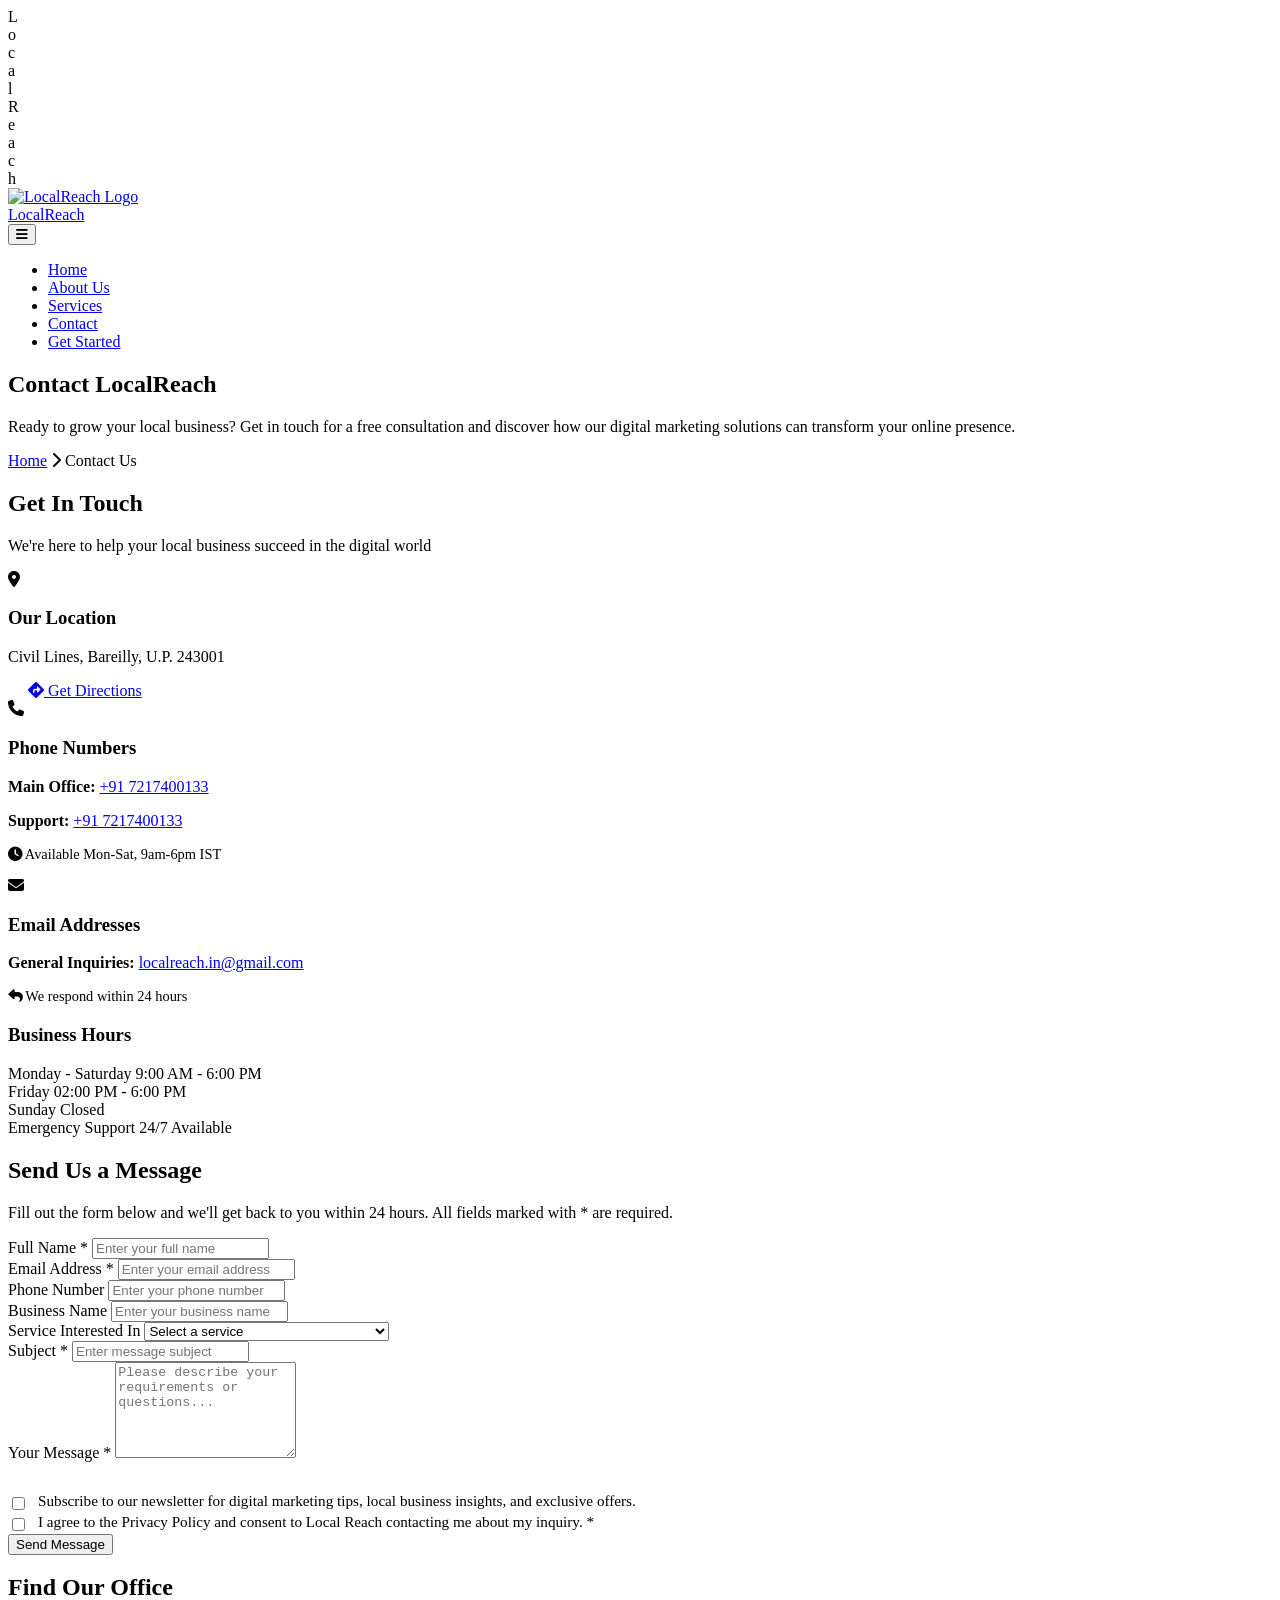
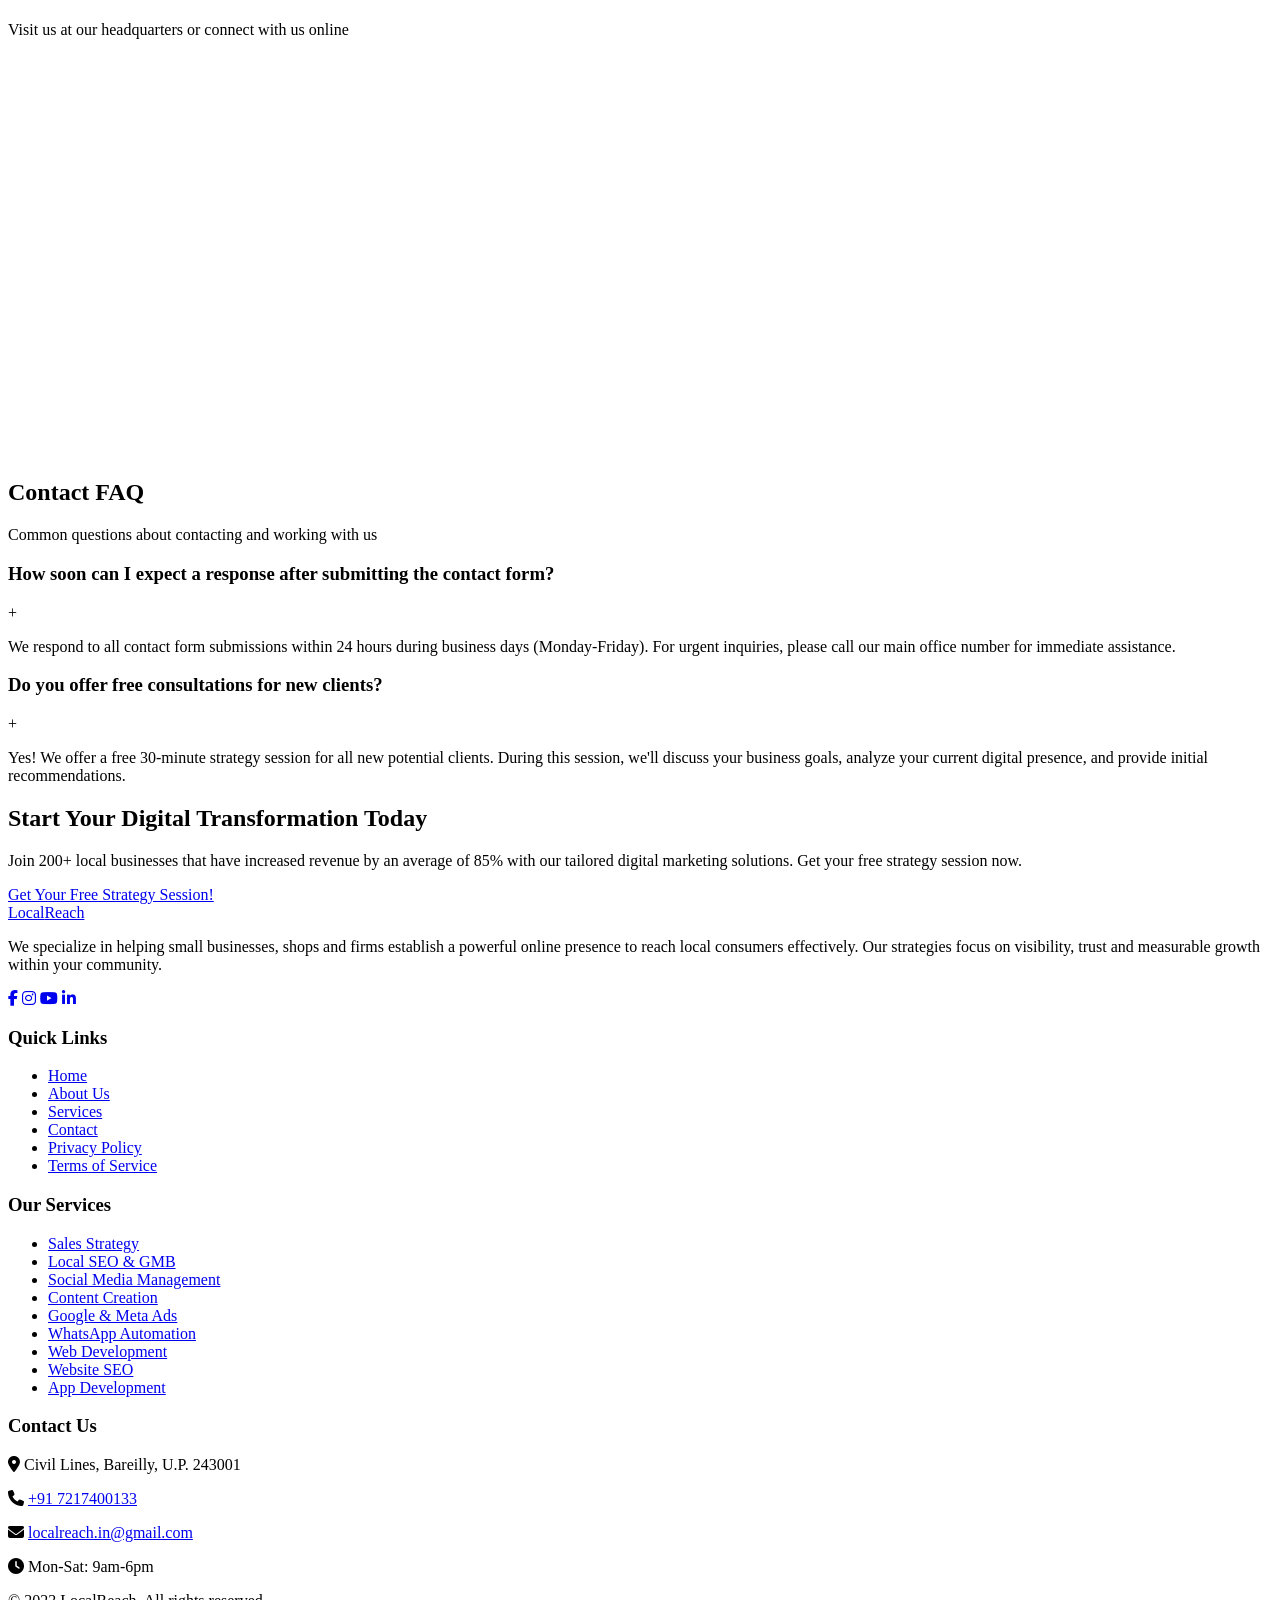
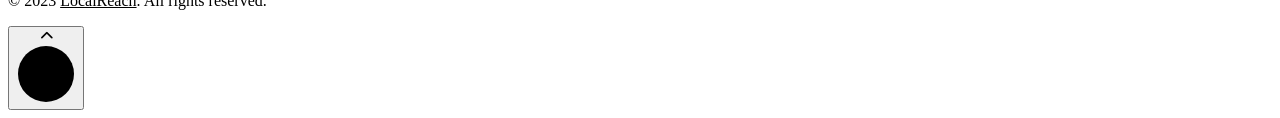
==== contact.html @ ce15de6d "Added features" ====
<!DOCTYPE html>
<html lang="en">
    <head>
        <meta charset="UTF-8">
        <meta name="viewport" content="width=device-width, initial-scale=1.0">
        <title>LocalReach - Contact Us | Get Your Free Digital Marketing Consultation</title>
        
        <!-- ====== STANDARD META TAGS ====== -->
        <meta name="title" content="Contact LocalReach – Get Your Free Digital Marketing Consultation">
        <meta name="description" content="Ready to grow your local business? Contact LocalReach for a free strategy session. Find our phone, email, location, or use the contact form to send us a message.">
        <meta name="keywords" content="contact localreach, digital marketing consultation, free strategy session, bareilly digital agency, local business marketing help, get in touch, customer support">
        <meta name="author" content="LocalReach Digital Marketing Solutions">
        <meta name="robots" content="index, follow">

        <!-- ====== OPEN GRAPH / FACEBOOK / INSTAGRAM / LINKEDIN / WHATSAPP ====== -->
        <meta property="og:type" content="website">
        <meta property="og:url" content="https://www.localreach.in/contact.html">
        <meta property="og:site_name" content="LocalReach">
        <meta property="og:title" content="Contact LocalReach – Start Your Growth Journey">
        <meta property="og:description" content="Reach out today for a free, no‑obligation strategy session. Let’s discuss how honest, results‑driven digital marketing can bring more customers to your business.">
        <meta property="og:image" content="/assets/og-images/contact.png">
        <meta property="og:image:width" content="1200">
        <meta property="og:image:height" content="630">
        <meta property="og:image:alt" content="Contact LocalReach – Free Consultation">

        <!-- ====== TWITTER CARD ====== -->
        <meta name="twitter:card" content="summary_large_image">
        <meta name="twitter:url" content="https://www.localreach.in/contact.html">
        <meta name="twitter:title" content="Contact LocalReach – Start Your Growth Journey">
        <meta name="twitter:description" content="Get your free strategy session today.">
        <meta name="twitter:image" content="/assets/og-images/contact.png">
        <meta name="twitter:image:alt" content="Contact LocalReach">

        <!-- Standard Favicon -->
        <link rel="icon" type="image/x-icon" href="assets/favicon/favicon.ico">
        <link rel="shortcut icon" type="image/x-icon" href="assets/favicon/favicon.ico">
        
        <!-- Modern Browsers (PNG format) -->
        <link rel="icon" type="image/png" sizes="32x32" href="assets/favicon/favicon-32x32.png">
        <link rel="icon" type="image/png" sizes="16x16" href="assets/favicon/favicon-16x16.png">
        
        <!-- Apple Devices -->
        <link rel="apple-touch-icon" sizes="180x180" href="assets/favicon/apple-touch-icon.png">
        
        <!-- Android Devices -->
        <link rel="icon" type="image/png" sizes="192x192" href="assets/favicon/android-chrome-192x192.png">
        <link rel="icon" type="image/png" sizes="512x512" href="assets/favicon/android-chrome-512x512.png">
        
        <!-- Windows 8/10 Tiles -->
        <meta name="msapplication-TileImage" content="assets/favicon/mstile-150x150.png">
        <meta name="msapplication-TileColor" content="#4CAF50">
        <meta name="theme-color" content="#4CAF50">

        <link rel="stylesheet" href="https://cdnjs.cloudflare.com/ajax/libs/font-awesome/6.4.0/css/all.min.css">
        <link href="https://fonts.googleapis.com/css2?family=Poppins:wght@300;400;500;600;700&family=Montserrat:wght@400;600;700&display=swap" rel="stylesheet">
        <link href="https://fonts.googleapis.com/css2?family=Montserrat:wght@800;900&display=swap" rel="stylesheet">
        
        <!-- CSS Files -->
        <link rel="stylesheet" href="assets/preloader/preloader.css">
        <link rel="stylesheet" href="assets/contact/contact.css">

    </head>
    <body>
        <!-- Preloader -->
        <div id="preloader">
            <div id="box">
                <div id="l1" class="local-letter">L</div>
                <div id="l2" class="local-letter">o</div>
                <div id="l3" class="local-letter">c</div>
                <div id="l4" class="local-letter">a</div>
                <div id="l5" class="local-letter">l</div>
                <div id="l6" class="reach-letter">R</div>
                <div id="l7" class="reach-letter">e</div>
                <div id="l8" class="reach-letter">a</div>
                <div id="l9" class="reach-letter">c</div>
                <div id="l10" class="reach-letter">h</div>
            </div>
        </div>

        <!-- Custom Cursor Circle -->
        <div class="custom-cursor"></div>

        <!-- Header & Navigation -->
        <header>
            <div class="container header-container">
                <a href="https://www.localreach.in" class="logo">
                    <div class="logo-image-container">
                        <img src="assets/header.png" alt="LocalReach Logo" class="logo-image" loading="lazy">
                    </div>
                    <div class="logo-text">Local<span>Reach</span></div>
                </a>
                
                <button class="mobile-menu-btn" id="mobileMenuBtn">
                    <i class="fas fa-bars"></i>
                </button>
                
                <nav>
                    <ul id="navMenu">
                        <li><a href="https://www.localreach.in">Home</a></li>
                        <li><a href="about.html">About Us</a></li>
                        <li><a href="services.html">Services</a></li>
                        <li><a href="contact.html" class="active">Contact</a></li>
                        <li class="nav-cta"><a href="contact.html#contactForm" class="btn btn-primary">Get Started</a></li>
                    </ul>
                </nav>
            </div>
        </header>

        <!-- Page Header -->
        <section class="page-header">
            <div class="container">
                <h1>Contact Local<span>Reach</span></h1>
                <p>Ready to grow your local business? Get in touch for a free consultation and discover how our digital marketing solutions can transform your online presence.</p>
                <div class="breadcrumb">
                    <a href="https://www.localreach.in">Home</a>
                    <i class="fas fa-chevron-right"></i>
                    <span>Contact Us</span>
                </div>
            </div>
        </section>

        <!-- Contact Section -->
        <section class="section">
            <div class="container">
                <div class="section-title">
                    <h2>Get In <span>Touch</span></h2>
                    <p>We're here to help your local business succeed in the digital world</p>
                </div>
                
                <div class="contact-content">
                    <!-- Contact Information -->
                    <div class="contact-info-section">
                        <div class="contact-info-item">
                            <div class="contact-info-icon">
                                <i class="fas fa-map-marker-alt"></i>
                            </div>
                            <div class="contact-info-content">
                                <h3>Our Location</h3>
                                <p>Civil Lines, Bareilly, U.P. 243001</p>
                                <a href="#map-section" class="btn btn-outline" style="margin-top: 10px; padding: 8px 20px;">
                                    <i class="fas fa-directions"></i> Get Directions
                                </a>
                            </div>
                        </div>
                        
                        <div class="contact-info-item">
                            <div class="contact-info-icon">
                                <i class="fas fa-phone"></i>
                            </div>
                            <div class="contact-info-content">
                                <h3>Phone Numbers</h3>
                                <p><strong>Main Office:</strong> <a href="tel:+917217400133">+91 7217400133</a></p>
                                <p><strong>Support:</strong> <a href="tel:+917217400133">+91 7217400133</a></p>
                                <p style="margin-top: 10px; font-size: 0.9rem; color: var(--gray);">
                                    <i class="fas fa-clock"></i> Available Mon-Sat, 9am-6pm IST
                                </p>
                            </div>
                        </div>
                        
                        <div class="contact-info-item">
                            <div class="contact-info-icon">
                                <i class="fas fa-envelope"></i>
                            </div>
                            <div class="contact-info-content">
                                <h3>Email Addresses</h3>
                                <p><strong>General Inquiries:</strong> <a href="mailto:localreach.in@gmail.com">localreach.in@gmail.com</a></p>
                                <p style="margin-top: 10px; font-size: 0.9rem; color: var(--gray);">
                                    <i class="fas fa-reply"></i> We respond within 24 hours
                                </p>
                            </div>
                        </div>
                        
                        <div class="business-hours">
                            <h3>Business Hours</h3>
                            <div class="hours-list">
                                <div class="hour-item">
                                    <span class="day">Monday - Saturday</span>
                                    <span class="time">9:00 AM - 6:00 PM</span>
                                </div>
                                <div class="hour-item">
                                    <span class="day">Friday</span>
                                    <span class="time">02:00 PM - 6:00 PM</span>
                                </div>
                                <div class="hour-item">
                                    <span class="day">Sunday</span>
                                    <span class="time">Closed</span>
                                </div>
                                <div class="hour-item">
                                    <span class="day">Emergency Support</span>
                                    <span class="time" style="color: var(--accent);">24/7 Available</span>
                                </div>
                            </div>
                        </div>
                    </div>
                    
                    <!-- Contact Form -->
                    <div class="contact-form-section">
                        <div class="form-header">
                            <h2>Send Us a Message</h2>
                            <p>Fill out the form below and we'll get back to you within 24 hours. All fields marked with <span class="required">*</span> are required.</p>
                        </div>
                        
                        <form id="contactForm">
                            <div class="form-row">
                                <div class="form-group">
                                    <label for="name" class="form-label">Full Name <span class="required">*</span></label>
                                    <input type="text" id="name" name="name" class="form-control" required placeholder="Enter your full name">
                                    <div class="form-error" id="nameError"></div>
                                </div>
                                
                                <div class="form-group">
                                    <label for="email" class="form-label">Email Address <span class="required">*</span></label>
                                    <input type="email" id="email" name="email" class="form-control" required placeholder="Enter your email address">
                                    <div class="form-error" id="emailError"></div>
                                </div>
                            </div>
                            
                            <div class="form-row">
                                <div class="form-group">
                                    <label for="phone" class="form-label">Phone Number</label>
                                    <input type="tel" id="phone" name="phone" class="form-control" placeholder="Enter your phone number">
                                    <div class="form-error" id="phoneError"></div>
                                </div>
                                
                                <div class="form-group">
                                    <label for="business" class="form-label">Business Name</label>
                                    <input type="text" id="business" name="business" class="form-control" placeholder="Enter your business name">
                                </div>
                            </div>
                            
                            <div class="form-group">
                                <label for="service" class="form-label">Service Interested In</label>
                                <select id="service" name="service" class="form-control">
                                    <option value="">Select a service</option>
                                    <option value="sales">Sales Strategy</option>
                                    <option value="seo">Local SEO & Google My Business</option>
                                    <option value="social">Social Media Management</option>
                                    <option value="content">Content Creation (Video/Reels/Blogs)</option>
                                    <option value="ads">Google & Meta Ads</option>
                                    <option value="whatsapp">WhatsApp Automation</option>
                                    <option value="web">Web Development</option>
                                    <option value="website-seo">Website SEO Optimization</option>
                                    <option value="app">App Development</option>
                                    <option value="multiple">Multiple Services</option>
                                    <option value="consultation">Free Strategy Session</option>
                                    <option value="other">Other Inquiry</option>
                                </select>
                            </div>
                            
                            <div class="form-group">
                                <label for="subject" class="form-label">Subject <span class="required">*</span></label>
                                <input type="text" id="subject" name="subject" class="form-control" required placeholder="Enter message subject">
                                <div class="form-error" id="subjectError"></div>
                            </div>
                            
                            <div class="form-group">
                                <label for="message" class="form-label">Your Message <span class="required">*</span></label>
                                <textarea id="message" name="message" class="form-control" required placeholder="Please describe your requirements or questions..." rows="6"></textarea>
                                <div class="form-error" id="messageError"></div>
                            </div>
                            
                            <div class="form-group" style="margin-top: 30px;">
                                <div style="display: flex; align-items: flex-start; gap: 10px;">
                                    <input type="checkbox" id="newsletter" name="newsletter" style="margin-top: 5px;">
                                    <label for="newsletter" style="font-size: 0.95rem; color: var(--gray-dark);">
                                        Subscribe to our newsletter for digital marketing tips, local business insights, and exclusive offers.
                                    </label>
                                </div>
                            </div>
                            
                            <div class="form-group">
                                <div style="display: flex; align-items: flex-start; gap: 10px;">
                                    <input type="checkbox" id="privacy" name="privacy" required style="margin-top: 5px;">
                                    <label for="privacy" style="font-size: 0.95rem; color: var(--gray-dark);">
                                        I agree to the Privacy Policy and consent to Local Reach contacting me about my inquiry. <span class="required">*</span>
                                    </label>
                                </div>
                                <div class="form-error" id="privacyError"></div>
                            </div>
                            
                            <button type="submit" class="btn btn-primary form-submit">
                                <span class="btn-text">Send Message</span>
                                <span class="spinner"></span>
                            </button>
                            
                            <div class="form-message" id="formMessage"></div>
                        </form>
                    </div>
                </div>
            </div>
        </section>

        <!-- Map Section -->
        <section class="section map-section" id="map-section">
            <div class="container">
                <div class="section-title">
                    <h2>Find Our <span>Office</span></h2>
                    <p>Visit us at our headquarters or connect with us online</p>
                </div>
                
                <div class="map-container">
                    <!-- Google Maps Embed -->
                    <iframe 
                        src="https://www.google.com/maps/embed?pb=!1m18!1m12!1m3!1d3504.0292895079137!2d79.39461407457038!3d28.567390390785804!2m3!1f0!2f0!3f0!3m2!1i1024!2i768!4f13.1!3m3!1m2!1s0x39a022883c98b43f%3A0xbfdeab72ef860d9b!2sCivil%20Lines%2C%20Bareilly%2C%20Uttar%20Pradesh%20243001!5e0!3m2!1sen!2sin!4v1690219567893!5m2!1sen!2sin" 
                        width="100%" 
                        height="400" 
                        style="border:0;" 
                        allowfullscreen="" 
                        loading="lazy" 
                        referrerpolicy="no-referrer-when-downgrade"
                        title="Local Reach Office Location - Civil Lines, Bareilly">
                    </iframe>
                    
                    <!-- Fallback for slow connections -->
                    <div class="map-fallback" style="display: none;">
                        <i class="fas fa-map-marked-alt"></i>
                        <h3>Our Office Location</h3>
                        <p>Civil Lines, Bareilly, U.P. 243001</p>
                        <a href="https://maps.google.com/?q=Civil+Lines,+Bareilly,+U.P.+243001" target="_blank" class="btn btn-primary">
                            <i class="fas fa-external-link-alt"></i> Open in Google Maps
                        </a>
                    </div>
                </div>
            </div>
        </section>

        <!-- FAQ Section -->
        <section class="section faq-section">
            <div class="container">
                <div class="section-title">
                    <h2>Contact <span>FAQ</span></h2>
                    <p>Common questions about contacting and working with us</p>
                </div>
                
                <div class="faq-container">
                    <div class="faq-item">
                        <div class="faq-question">
                            <h3>How soon can I expect a response after submitting the contact form?</h3>
                            <span class="faq-toggle">+</span>
                        </div>
                        <div class="faq-answer">
                            <p>We respond to all contact form submissions within 24 hours during business days (Monday-Friday). For urgent inquiries, please call our main office number for immediate assistance.</p>
                        </div>
                    </div>
                    
                    <div class="faq-item">
                        <div class="faq-question">
                            <h3>Do you offer free consultations for new clients?</h3>
                            <span class="faq-toggle">+</span>
                        </div>
                        <div class="faq-answer">
                            <p>Yes! We offer a free 30-minute strategy session for all new potential clients. During this session, we'll discuss your business goals, analyze your current digital presence, and provide initial recommendations.</p>
                        </div>
                    </div>
                </div>
            </div>
        </section>

        <!-- CTA Section -->
        <section class="cta">
            <div class="container">
                <h2>Start Your Digital Transformation Today</h2>
                <p>Join 200+ local businesses that have increased revenue by an average of 85% with our tailored digital marketing solutions. Get your free strategy session now.</p>
                <a href="contact.html" class="btn">Get Your Free Strategy Session!</a>
            </div>
        </section>

        <!-- Footer -->
        <footer>
            <div class="container">
                <div class="footer-content">
                    <div class="footer-about">
                        <div class="footer-logo">
                            <div class="logo-text"><a href="https://www.localreach.in">Local<span>Reach</span></a></div>
                        </div>
                        <p>We specialize in helping small businesses, shops and firms establish a powerful online presence to reach local consumers effectively.
                            Our strategies focus on visibility, trust and measurable growth within your community.</p>
                        <div class="social-links">
                            <a href="#"><i class="fab fa-facebook-f"></i></a>
                            <a href="http://www.instagram.com/localreach.india"><i class="fab fa-instagram"></i></a>
                            <a href="https://www.youtube.com/@LocalReach-India"><i class="fab fa-youtube"></i></a>
                            <a href="https://www.linkedin.com/company/localreach-digital-growth-partner/"><i class="fab fa-linkedin-in"></i></a>
                        </div>
                    </div>
                    <div class="footer-links">
                        <h3 class="footer-heading">Quick Links</h3>
                        <ul>
                            <li><a href="https://www.localreach.in">Home</a></li>
                            <li><a href="about.html">About Us</a></li>
                            <li><a href="services.html">Services</a></li>
                            <li><a href="contact.html">Contact</a></li>
                            <li><a href="privacy.html">Privacy Policy</a></li>
                            <li><a href="terms.html">Terms of Service</a></li>
                        </ul>
                    </div>
                    <div class="footer-links">
                        <h3 class="footer-heading">Our Services</h3>
                        <ul>
                            <li><a href="services.html#sales">Sales Strategy</a></li>
                            <li><a href="services.html#seo">Local SEO & GMB</a></li>
                            <li><a href="services.html#social">Social Media Management</a></li>
                            <li><a href="services.html#content">Content Creation</a></li>
                            <li><a href="services.html#ads">Google & Meta Ads</a></li>
                            <li><a href="services.html#whatsapp">WhatsApp Automation</a></li>
                            <li><a href="services.html#web">Web Development</a></li>
                            <li><a href="services.html#website-seo">Website SEO</a></li>
                            <li><a href="services.html#app">App Development</a></li>
                        </ul>
                    </div>
                    <div class="footer-contact">
                        <h3 class="footer-heading">Contact Us</h3>
                        <p><i class="fas fa-map-marker-alt"></i> Civil Lines, Bareilly, U.P. 243001</p>
                        <p><i class="fas fa-phone"></i> <a href="tel:+917217400133">+91 7217400133</a></p>
                        <p><i class="fas fa-envelope"></i> <a href="mailto:localreach.in@gmail.com">localreach.in@gmail.com</a></p>
                        <p><i class="fas fa-clock"></i> Mon-Sat: 9am-6pm</p>
                    </div>
                </div>
                <div class="copyright">
                    <p>&copy; 2023 <a href="https://www.localreach.in" style="color: var(--primary);">LocalReach</a>. All rights reserved.</p>
                </div>
            </div>
        </footer>

        <!-- Scroll-to-top button -->
        <button class="scroll-to-top" id="scrollToTopBtn" aria-label="Scroll to top">
            <i class="fas fa-chevron-up"></i>
            <div class="pulse-effect"></div>
            <svg class="progress-ring" width="60" height="60">
                <circle class="progress-ring-circle" stroke-width="2" r="28" cx="30" cy="30"></circle>
            </svg>
        </button> 
        
        <!-- JavaScript - CLEAN, CONSOLIDATED, NO DUPLICATES -->
        <script src="assets/preloader/preloader.js"></script>
        <script src="assets/contact/contact.js"></script>
        <script src="assets/protection.js"></script>

    </body>
</html>
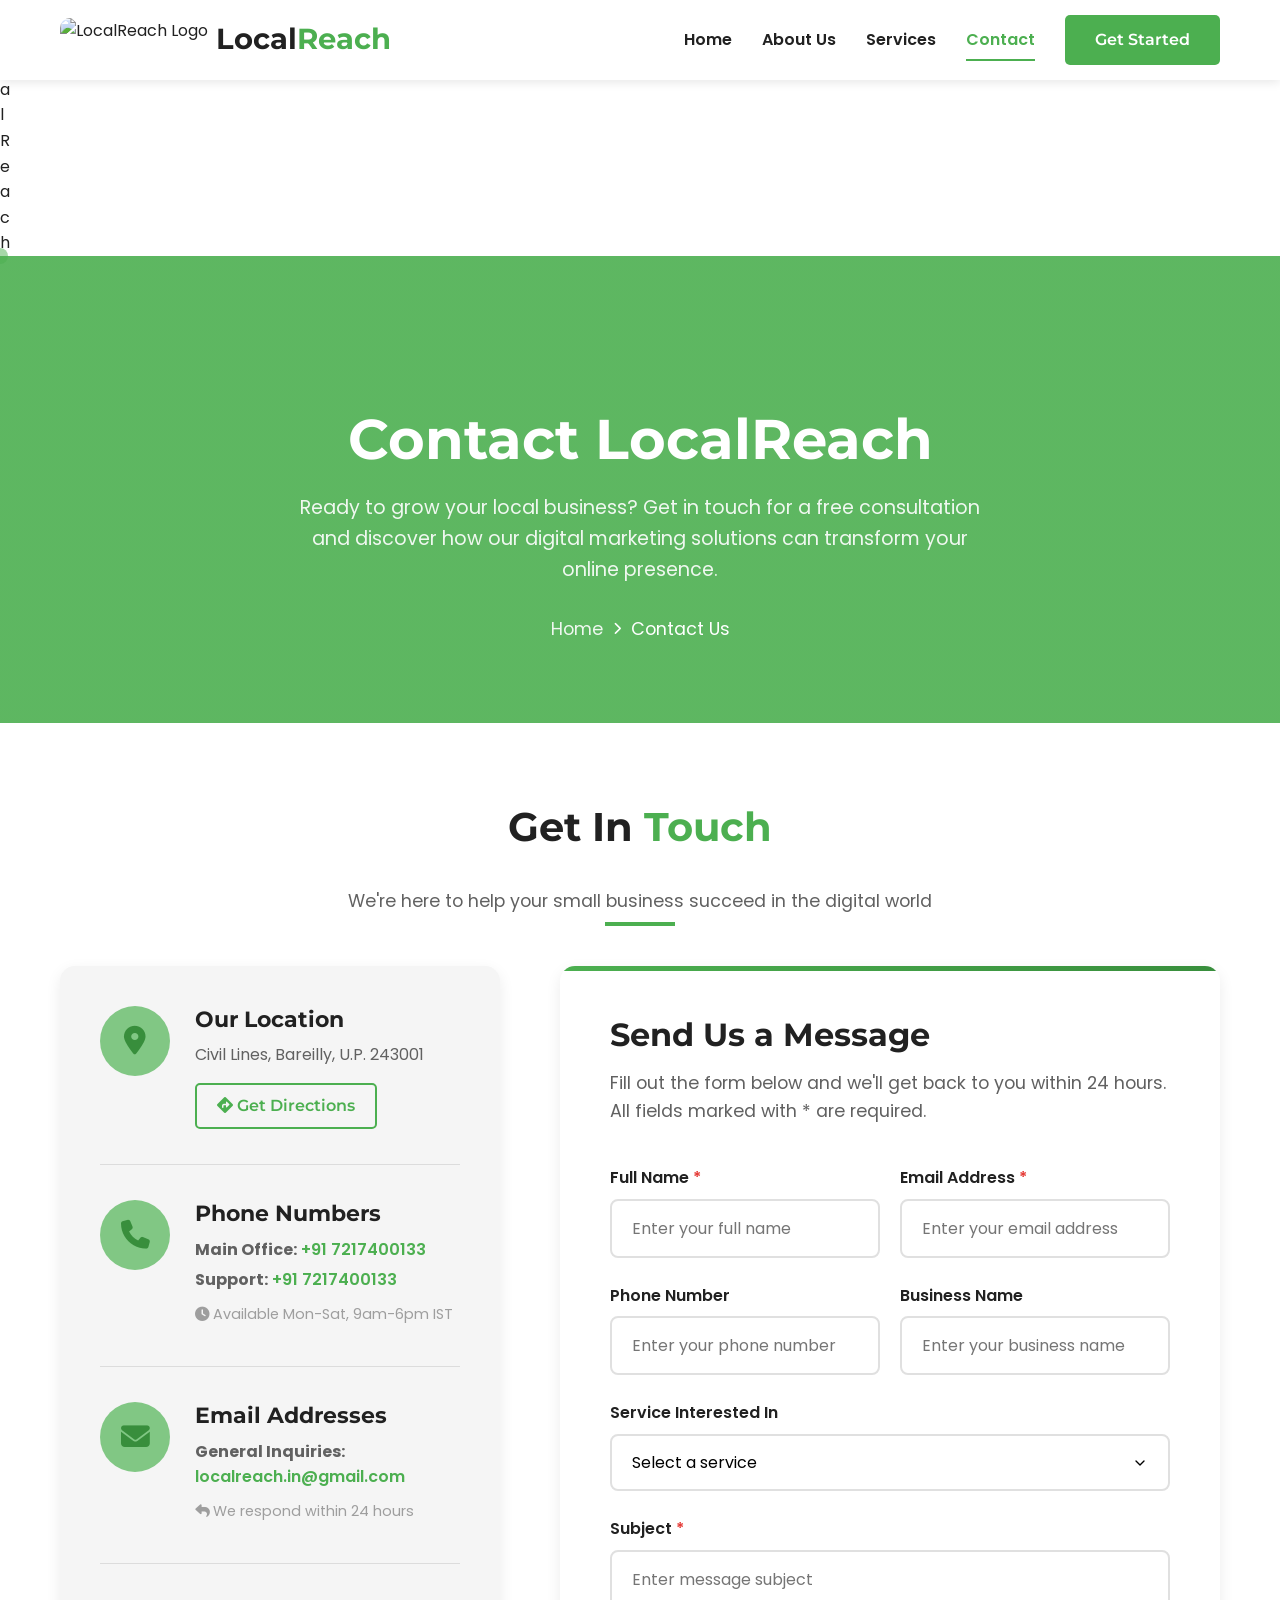
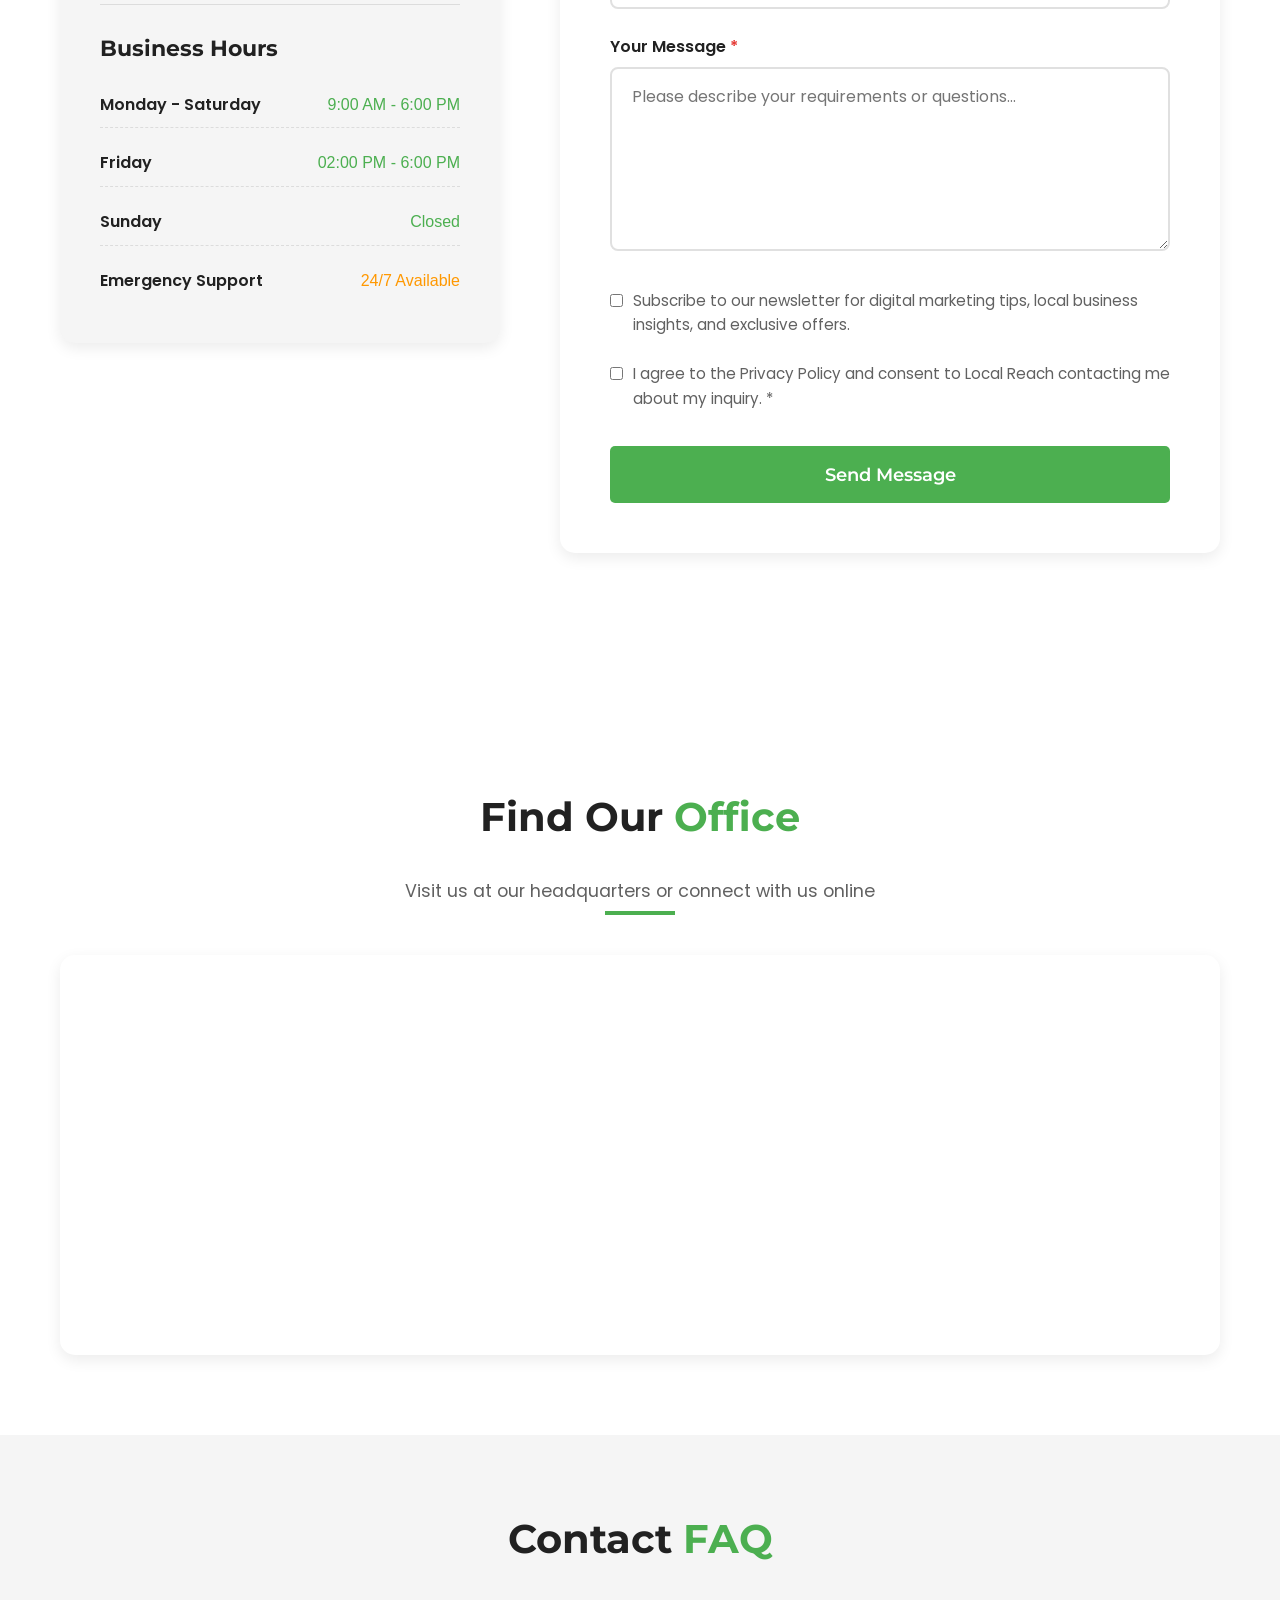
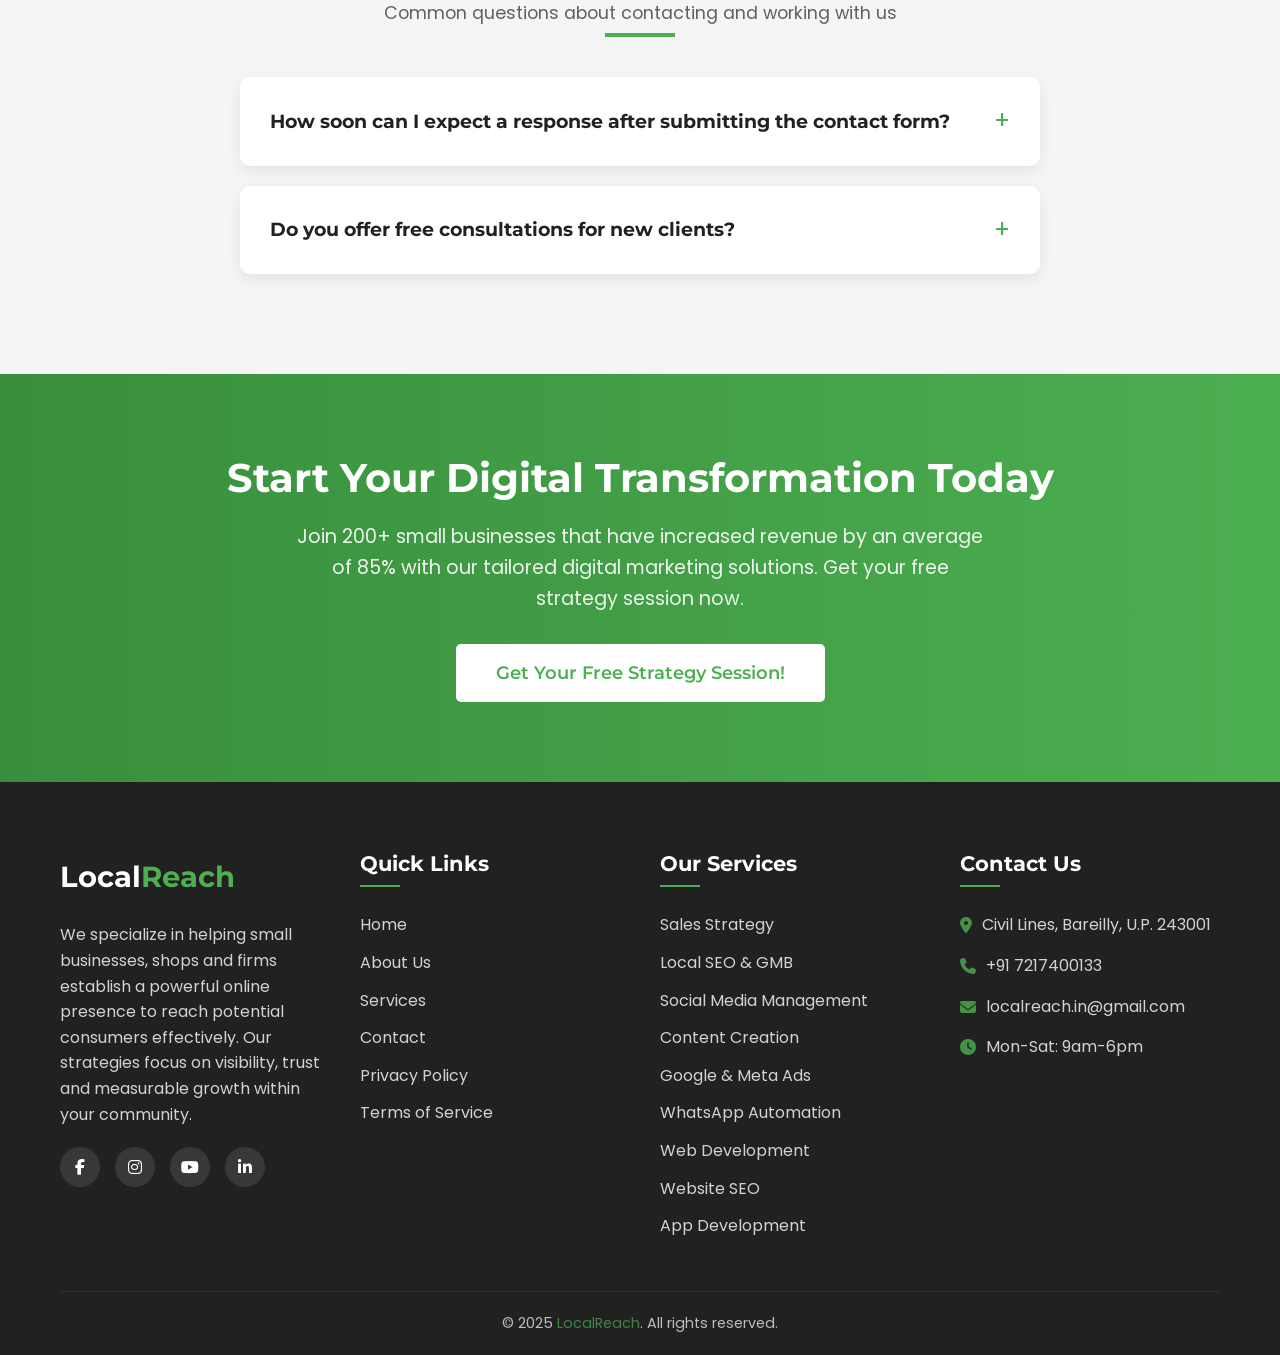
==== commit 506c09f7: "Your descriptive commit message" ====
--- a/contact.html
+++ b/contact.html
@@ -7,7 +7,7 @@
         
         <!-- ====== STANDARD META TAGS ====== -->
         <meta name="title" content="Contact LocalReach – Get Your Free Digital Marketing Consultation">
-        <meta name="description" content="Ready to grow your local business? Contact LocalReach for a free strategy session. Find our phone, email, location, or use the contact form to send us a message.">
+        <meta name="description" content="Ready to grow your small business? Contact LocalReach for a free strategy session. Find our phone, email, location, or use the contact form to send us a message.">
         <meta name="keywords" content="contact localreach, digital marketing consultation, free strategy session, bareilly digital agency, local business marketing help, get in touch, customer support">
         <meta name="author" content="LocalReach Digital Marketing Solutions">
         <meta name="robots" content="index, follow">
@@ -18,7 +18,7 @@
         <meta property="og:site_name" content="LocalReach">
         <meta property="og:title" content="Contact LocalReach – Start Your Growth Journey">
         <meta property="og:description" content="Reach out today for a free, no‑obligation strategy session. Let’s discuss how honest, results‑driven digital marketing can bring more customers to your business.">
-        <meta property="og:image" content="/assets/og-images/contact.png">
+        <meta property="og:image" content="/assets/og-images/contact.jpeg">
         <meta property="og:image:width" content="1200">
         <meta property="og:image:height" content="630">
         <meta property="og:image:alt" content="Contact LocalReach – Free Consultation">
@@ -28,7 +28,7 @@
         <meta name="twitter:url" content="https://www.localreach.in/contact.html">
         <meta name="twitter:title" content="Contact LocalReach – Start Your Growth Journey">
         <meta name="twitter:description" content="Get your free strategy session today.">
-        <meta name="twitter:image" content="/assets/og-images/contact.png">
+        <meta name="twitter:image" content="/assets/og-images/contact.jpeg">
         <meta name="twitter:image:alt" content="Contact LocalReach">
 
         <!-- Standard Favicon -->
@@ -124,7 +124,7 @@
             <div class="container">
                 <div class="section-title">
                     <h2>Get In <span>Touch</span></h2>
-                    <p>We're here to help your local business succeed in the digital world</p>
+                    <p>We're here to help your small business succeed in the digital world</p>
                 </div>
                 
                 <div class="contact-content">
@@ -360,7 +360,7 @@
         <section class="cta">
             <div class="container">
                 <h2>Start Your Digital Transformation Today</h2>
-                <p>Join 200+ local businesses that have increased revenue by an average of 85% with our tailored digital marketing solutions. Get your free strategy session now.</p>
+                <p>Join 200+ small businesses that have increased revenue by an average of 85% with our tailored digital marketing solutions. Get your free strategy session now.</p>
                 <a href="contact.html" class="btn">Get Your Free Strategy Session!</a>
             </div>
         </section>
@@ -373,7 +373,7 @@
                         <div class="footer-logo">
                             <div class="logo-text"><a href="https://www.localreach.in">Local<span>Reach</span></a></div>
                         </div>
-                        <p>We specialize in helping small businesses, shops and firms establish a powerful online presence to reach local consumers effectively.
+                        <p>We specialize in helping small businesses, shops and firms establish a powerful online presence to reach potential consumers effectively.
                             Our strategies focus on visibility, trust and measurable growth within your community.</p>
                         <div class="social-links">
                             <a href="#"><i class="fab fa-facebook-f"></i></a>
@@ -416,7 +416,7 @@
                     </div>
                 </div>
                 <div class="copyright">
-                    <p>&copy; 2023 <a href="https://www.localreach.in" style="color: var(--primary);">LocalReach</a>. All rights reserved.</p>
+                    <p>&copy; 2025 <a href="https://www.localreach.in" style="color: var(--primary);">LocalReach</a>. All rights reserved.</p>
                 </div>
             </div>
         </footer>
--- a/assets/contact/contact.css
+++ b/assets/contact/contact.css
@@ -0,0 +1,1183 @@
+/* Base Styles & CSS Variables */
+            :root {
+                --primary: #4CAF50;
+                --primary-dark: #388E3C;
+                --primary-light: #81C784;
+                --secondary: #212121;
+                --accent: #FF9800;
+                --light: #FFFFFF;
+                --gray-light: #F5F5F5;
+                --gray: #9E9E9E;
+                --gray-dark: #616161;
+                --shadow: 0 5px 15px rgba(0, 0, 0, 0.08);
+                --transition: all 0.3s ease;
+            }
+
+            * {
+                margin: 0;
+                padding: 0;
+                box-sizing: border-box;
+            }
+
+            body {
+                font-family: 'Poppins', sans-serif;
+                line-height: 1.6;
+                color: var(--secondary);
+                background-color: var(--light);
+                overflow-x: hidden;
+            }
+
+            h1, h2, h3, h4 {
+                font-family: 'Montserrat', sans-serif;
+                font-weight: 700;
+                line-height: 1.2;
+                margin-bottom: 1rem;
+            }
+
+            a {
+                text-decoration: none;
+                color: inherit;
+            }
+
+            ul {
+                list-style: none;
+            }
+
+            img {
+                max-width: 100%;
+                height: auto;
+                border-radius: 10px;
+                display: block;
+            }
+
+            .container {
+                width: 100%;
+                max-width: 1200px;
+                margin: 0 auto;
+                padding: 0 20px;
+            }
+
+            .section {
+                padding: 80px 0;
+            }
+
+            .section-title {
+                text-align: center;
+                margin-bottom: 50px;
+                position: relative;
+            }
+
+            .section-title h2 {
+                font-size: 2.5rem;
+                color: var(--secondary);
+                display: inline-block;
+            }
+
+            .section-title h2 span {
+                color: var(--primary);
+            }
+
+            .section-title::after {
+                content: '';
+                position: absolute;
+                width: 70px;
+                height: 4px;
+                background-color: var(--primary);
+                bottom: -10px;
+                left: 50%;
+                transform: translateX(-50%);
+            }
+
+            .section-title p {
+                max-width: 700px;
+                margin: 20px auto 0;
+                color: var(--gray-dark);
+                font-size: 1.1rem;
+            }
+
+            .btn {
+                display: inline-block;
+                padding: 12px 30px;
+                border-radius: 5px;
+                font-weight: 600;
+                font-size: 1rem;
+                transition: var(--transition);
+                cursor: pointer;
+                border: none;
+                font-family: 'Montserrat', sans-serif;
+                text-align: center;
+            }
+
+            .btn-primary {
+                background-color: var(--primary);
+                color: var(--light);
+                border: none;
+            }
+
+            .btn-primary:hover {
+                background-color: var(--primary-dark);
+                transform: translateY(-3px);
+                box-shadow: var(--shadow);
+                color: var(--light);
+            }
+
+            .btn-outline {
+                background-color: transparent;
+                color: var(--primary);
+                border: 2px solid var(--primary);
+            }
+
+            .btn-outline:hover {
+                background-color: var(--primary);
+                color: var(--light);
+            }
+
+            /* Header & Navigation */
+            header {
+                position: fixed;
+                top: 0;
+                left: 0;
+                width: 100%;
+                background-color: var(--light);
+                box-shadow: 0 2px 10px rgba(0, 0, 0, 0.1);
+                z-index: 1000;
+                padding: 15px 0;
+                transition: var(--transition);
+            }
+
+            .header-container {
+                display: flex;
+                justify-content: space-between;
+                align-items: center;
+                height: 50px;
+            }
+
+            .logo {
+                display: flex;
+                align-items: center;
+                height: 100%;
+                z-index: 1001;
+                gap: 8px; /* Reduced for closer spacing */
+            }
+
+            .logo-image-container {
+                height: 50px;
+                display: flex;
+                align-items: center; /* Center alignment */
+                margin-bottom: 3px; /* Push image slightly upward */
+            }
+
+            .logo-image {
+                height: 42px; /* Slightly smaller for better proportion */
+                width: auto;
+                object-fit: contain;
+                display: block;
+            }
+
+            .logo-text {
+                font-family: 'Montserrat', sans-serif;
+                font-weight: 700;
+                font-size: 1.8rem;
+                color: var(--secondary);
+                display: flex;
+                align-items: center;
+                height: 50px;
+                padding-bottom: 1px; /* Reduced for tighter alignment */
+            }
+
+            .logo-text span {
+                color: var(--primary);
+            }
+
+            nav {
+                display: flex;
+                align-items: center;
+                height: 100%;
+            }
+
+            nav ul {
+                display: flex;
+                align-items: center;
+                margin: 0;
+                padding: 0;
+            }
+
+            nav ul li {
+                margin-left: 30px;
+                display: flex;
+                align-items: center;
+            }
+
+            nav ul li a {
+                font-weight: 600;
+                color: var(--secondary);
+                transition: var(--transition);
+                position: relative;
+                padding: 8px 0;
+                display: flex;
+                align-items: center;
+                height: 100%;
+            }
+
+            nav ul li a:hover {
+                color: var(--primary);
+            }
+
+            nav ul li a.active {
+                color: var(--primary);
+            }
+
+            nav ul li a.active::after {
+                content: '';
+                position: absolute;
+                bottom: 0;
+                left: 0;
+                width: 100%;
+                height: 2px;
+                background-color: var(--primary);
+            }
+
+            nav ul li a::after {
+                content: '';
+                position: absolute;
+                bottom: 0;
+                left: 0;
+                width: 0;
+                height: 2px;
+                background-color: var(--primary);
+                transition: var(--transition);
+            }
+
+            nav ul li a:hover::after {
+                width: 100%;
+            }
+
+            /* Special styling for buttons in navigation */
+            nav .btn {
+                color: var(--light);
+            }
+
+            nav .btn:hover {
+                color: var(--light);
+            }
+
+            .nav-cta {
+                margin-left: 30px;
+            }
+
+            .mobile-menu-btn {
+                display: none;
+                background: none;
+                border: none;
+                font-size: 1.5rem;
+                color: var(--secondary);
+                cursor: pointer;
+                padding: 5px;
+                z-index: 1001;
+            }
+
+            /* Page Header */
+            .page-header {
+                padding: 150px 0 80px;
+                background: linear-gradient(rgba(76, 175, 80, 0.9), rgba(76, 175, 80, 0.9)), url('/assets/contact/contact-breadcrumb.avif');
+                background-size: cover;
+                background-position: center;
+                color: var(--light);
+                text-align: center;
+            }
+
+            .page-header h1 {
+                font-size: 3.5rem;
+                margin-bottom: 20px;
+            }
+
+            .page-header p {
+                font-size: 1.2rem;
+                max-width: 700px;
+                margin: 0 auto 30px;
+                opacity: 0.9;
+            }
+
+            .breadcrumb {
+                display: flex;
+                justify-content: center;
+                align-items: center;
+                gap: 10px;
+                font-size: 1.1rem;
+            }
+
+            .breadcrumb a {
+                opacity: 0.9;
+                transition: var(--transition);
+            }
+
+            .breadcrumb a:hover {
+                opacity: 1;
+                text-decoration: underline;
+            }
+
+            .breadcrumb i {
+                font-size: 0.8rem;
+            }
+
+            /* Contact Content */
+            .contact-content {
+                display: grid;
+                grid-template-columns: 1fr 1.5fr;
+                gap: 60px;
+                align-items: start;
+            }
+
+            @media (max-width: 992px) {
+                .contact-content {
+                    grid-template-columns: 1fr;
+                }
+            }
+
+            /* Contact Info Section */
+            .contact-info-section {
+                background-color: var(--gray-light);
+                padding: 40px;
+                border-radius: 15px;
+                box-shadow: var(--shadow);
+            }
+
+            .contact-info-item {
+                display: flex;
+                align-items: flex-start;
+                gap: 25px;
+                margin-bottom: 35px;
+                padding-bottom: 35px;
+                border-bottom: 1px solid rgba(0, 0, 0, 0.1);
+            }
+
+            .contact-info-item:last-child {
+                margin-bottom: 0;
+                padding-bottom: 0;
+                border-bottom: none;
+            }
+
+            .contact-info-icon {
+                width: 70px;
+                height: 70px;
+                background-color: var(--primary-light);
+                border-radius: 50%;
+                display: flex;
+                align-items: center;
+                justify-content: center;
+                color: var(--primary-dark);
+                font-size: 1.8rem;
+                flex-shrink: 0;
+            }
+
+            .contact-info-content h3 {
+                font-size: 1.4rem;
+                color: var(--secondary);
+                margin-bottom: 10px;
+            }
+
+            .contact-info-content p {
+                color: var(--gray-dark);
+                margin-bottom: 5px;
+            }
+
+            .contact-info-content a {
+                color: var(--primary);
+                font-weight: 600;
+                transition: var(--transition);
+            }
+
+            .contact-info-content a:hover {
+                color: var(--primary-dark);
+                text-decoration: underline;
+            }
+
+            /* Business Hours */
+            .business-hours {
+                margin-top: 40px;
+                padding-top: 30px;
+                border-top: 1px solid rgba(0, 0, 0, 0.1);
+            }
+
+            .business-hours h3 {
+                font-size: 1.4rem;
+                margin-bottom: 20px;
+                color: var(--secondary);
+            }
+
+            .hours-list {
+                display: flex;
+                flex-direction: column;
+                gap: 12px;
+            }
+
+            .hour-item {
+                display: flex;
+                justify-content: space-between;
+                padding: 10px 0;
+                border-bottom: 1px dashed rgba(0, 0, 0, 0.1);
+            }
+
+            .hour-item:last-child {
+                border-bottom: none;
+            }
+
+            .day {
+                font-weight: 600;
+                color: var(--secondary);
+            }
+
+            .time {
+                color: var(--primary);
+                font-weight: 500;
+            }
+
+            /* Contact Form Section */
+            .contact-form-section {
+                background-color: var(--light);
+                padding: 50px;
+                border-radius: 15px;
+                box-shadow: var(--shadow);
+                position: relative;
+                overflow: hidden;
+            }
+
+            .contact-form-section::before {
+                content: '';
+                position: absolute;
+                top: 0;
+                left: 0;
+                width: 100%;
+                height: 5px;
+                background: linear-gradient(to right, var(--primary), var(--primary-dark));
+            }
+
+            .form-header {
+                margin-bottom: 40px;
+            }
+
+            .form-header h2 {
+                font-size: 2rem;
+                color: var(--secondary);
+                margin-bottom: 15px;
+            }
+
+            .form-header p {
+                color: var(--gray-dark);
+                font-size: 1.1rem;
+            }
+
+            .form-group {
+                margin-bottom: 25px;
+            }
+
+            .form-row {
+                display: grid;
+                grid-template-columns: 1fr 1fr;
+                gap: 20px;
+            }
+
+            @media (max-width: 768px) {
+                .form-row {
+                    grid-template-columns: 1fr;
+                }
+            }
+
+            .form-label {
+                display: block;
+                margin-bottom: 8px;
+                font-weight: 600;
+                color: var(--secondary);
+                font-size: 1rem;
+            }
+
+            .form-label .required {
+                color: #e53935;
+            }
+
+            .form-control {
+                width: 100%;
+                padding: 15px 20px;
+                border: 2px solid #e0e0e0;
+                border-radius: 8px;
+                font-family: 'Poppins', sans-serif;
+                font-size: 1rem;
+                transition: var(--transition);
+                background-color: var(--light);
+            }
+
+            .form-control:focus {
+                outline: none;
+                border-color: var(--primary);
+                box-shadow: 0 0 0 3px rgba(76, 175, 80, 0.1);
+            }
+
+            .form-control.error {
+                border-color: #e53935;
+                background-color: #ffebee;
+            }
+
+            .form-control.success {
+                border-color: var(--primary);
+            }
+
+            textarea.form-control {
+                min-height: 150px;
+                resize: vertical;
+            }
+
+            select.form-control {
+                appearance: none;
+                background-image: url("data:image/svg+xml;charset=UTF-8,%3csvg xmlns='http://www.w3.org/2000/svg' viewBox='0 0 24 24' fill='none' stroke='currentColor' stroke-width='2' stroke-linecap='round' stroke-linejoin='round'%3e%3cpolyline points='6 9 12 15 18 9'%3e%3c/polyline%3e%3c/svg%3e");
+                background-repeat: no-repeat;
+                background-position: right 20px center;
+                background-size: 16px;
+                padding-right: 50px;
+            }
+
+            .form-submit {
+                width: 100%;
+                padding: 18px;
+                font-size: 1.1rem;
+                margin-top: 10px;
+                position: relative;
+            }
+
+            .form-submit .btn-text {
+                display: inline-block;
+                transition: var(--transition);
+            }
+
+            .form-submit.loading .btn-text {
+                opacity: 0;
+            }
+
+            .form-submit .spinner {
+                position: absolute;
+                top: 50%;
+                left: 50%;
+                transform: translate(-50%, -50%);
+                width: 24px;
+                height: 24px;
+                border: 3px solid rgba(255, 255, 255, 0.3);
+                border-radius: 50%;
+                border-top-color: var(--light);
+                animation: spin 1s ease-in-out infinite;
+                opacity: 0;
+                transition: var(--transition);
+            }
+
+            .form-submit.loading .spinner {
+                opacity: 1;
+            }
+
+            @keyframes spin {
+                to { transform: translate(-50%, -50%) rotate(360deg); }
+            }
+
+            .form-message {
+                margin-top: 25px;
+                padding: 20px;
+                border-radius: 8px;
+                text-align: center;
+                font-weight: 600;
+                display: none;
+                animation: slideIn 0.3s ease-out;
+            }
+
+            @keyframes slideIn {
+                from { opacity: 0; transform: translateY(-10px); }
+                to { opacity: 1; transform: translateY(0); }
+            }
+
+            .form-message.success {
+                background-color: #e8f5e9;
+                color: #2e7d32;
+                border: 1px solid #c8e6c9;
+                display: block;
+            }
+
+            .form-message.error {
+                background-color: #ffebee;
+                color: #c62828;
+                border: 1px solid #ffcdd2;
+                display: block;
+            }
+
+            .form-message.info {
+                background-color: #e3f2fd;
+                color: #1565c0;
+                border: 1px solid #bbdefb;
+                display: block;
+            }
+
+            /* Map Section */
+            .map-section {
+                margin-top: 80px;
+            }
+
+            .map-container {
+                border-radius: 15px;
+                overflow: hidden;
+                box-shadow: var(--shadow);
+                height: 400px;
+                position: relative;
+            }
+
+            .map-placeholder {
+                width: 100%;
+                height: 100%;
+                background: linear-gradient(45deg, var(--gray-light) 25%, var(--light) 25%, var(--light) 50%, var(--gray-light) 50%, var(--gray-light) 75%, var(--light) 75%, var(--light) 100%);
+                background-size: 20px 20px;
+                display: flex;
+                flex-direction: column;
+                align-items: center;
+                justify-content: center;
+                color: var(--gray-dark);
+                text-align: center;
+                padding: 20px;
+            }
+
+            .map-placeholder i {
+                font-size: 3rem;
+                margin-bottom: 20px;
+                color: var(--primary);
+            }
+
+            .map-placeholder p {
+                font-size: 1.1rem;
+                text-align: center;
+                max-width: 400px;
+            }
+
+            /* FAQ Section */
+            .faq-section {
+                background-color: var(--gray-light);
+            }
+
+            .faq-container {
+                max-width: 800px;
+                margin: 0 auto;
+            }
+
+            .faq-item {
+                background-color: var(--light);
+                border-radius: 10px;
+                margin-bottom: 20px;
+                box-shadow: var(--shadow);
+                overflow: hidden;
+            }
+
+            .faq-question {
+                padding: 25px 30px;
+                display: flex;
+                justify-content: space-between;
+                align-items: center;
+                cursor: pointer;
+                transition: var(--transition);
+            }
+
+            .faq-question:hover {
+                background-color: rgba(76, 175, 80, 0.05);
+            }
+
+            .faq-question h3 {
+                font-size: 1.2rem;
+                margin: 0;
+                color: var(--secondary);
+            }
+
+            .faq-toggle {
+                color: var(--primary);
+                font-size: 1.5rem;
+                transition: var(--transition);
+            }
+
+            .faq-question.active .faq-toggle {
+                transform: rotate(45deg);
+            }
+
+            .faq-answer {
+                padding: 0 30px;
+                max-height: 0;
+                overflow: hidden;
+                transition: var(--transition);
+            }
+
+            .faq-answer.active {
+                padding: 0 30px 30px;
+                max-height: 500px;
+            }
+
+            .faq-answer p {
+                color: var(--gray-dark);
+                line-height: 1.8;
+            }
+
+            /* CTA Section */
+            .cta {
+                background: linear-gradient(to right, var(--primary-dark), var(--primary));
+                color: var(--light);
+                text-align: center;
+                padding: 80px 0;
+            }
+
+            .cta h2 {
+                font-size: 2.5rem;
+                margin-bottom: 20px;
+            }
+
+            .cta p {
+                font-size: 1.2rem;
+                max-width: 700px;
+                margin: 0 auto 30px;
+                opacity: 0.9;
+            }
+
+            .cta .btn {
+                background-color: var(--light);
+                color: var(--primary);
+                font-size: 1.1rem;
+                padding: 15px 40px;
+            }
+
+            .cta .btn:hover {
+                background-color: var(--secondary);
+                color: var(--light);
+            }
+
+            /* Footer */
+            footer {
+                background-color: var(--secondary);
+                color: var(--light);
+                padding: 70px 0 20px;
+            }
+
+            .footer-content {
+                display: grid;
+                grid-template-columns: repeat(auto-fit, minmax(250px, 1fr));
+                gap: 40px;
+                margin-bottom: 40px;
+            }
+
+            .footer-logo {
+                margin-bottom: 20px;
+            }
+
+            .footer-logo .logo-text {
+                color: var(--light);
+            }
+
+            .footer-about p {
+                margin-bottom: 20px;
+                opacity: 0.8;
+            }
+
+            .social-links {
+                display: flex;
+                gap: 15px;
+            }
+
+            .social-links a {
+                display: flex;
+                align-items: center;
+                justify-content: center;
+                width: 40px;
+                height: 40px;
+                background-color: rgba(255, 255, 255, 0.1);
+                border-radius: 50%;
+                transition: var(--transition);
+            }
+
+            .social-links a:hover {
+                background-color: var(--primary);
+                transform: translateY(-5px);
+            }
+
+            .footer-heading {
+                font-size: 1.3rem;
+                margin-bottom: 25px;
+                position: relative;
+                padding-bottom: 10px;
+            }
+
+            .footer-heading::after {
+                content: '';
+                position: absolute;
+                bottom: 0;
+                left: 0;
+                width: 40px;
+                height: 2px;
+                background-color: var(--primary);
+            }
+
+            .footer-links ul li {
+                margin-bottom: 12px;
+            }
+
+            .footer-links ul li a {
+                opacity: 0.8;
+                transition: var(--transition);
+            }
+
+            .footer-links ul li a:hover {
+                opacity: 1;
+                color: var(--primary);
+                padding-left: 5px;
+            }
+
+            .footer-contact p {
+                display: flex;
+                align-items: flex-start;
+                margin-bottom: 15px;
+                opacity: 0.8;
+            }
+
+            .footer-contact i {
+                margin-right: 10px;
+                color: var(--primary);
+                margin-top: 5px;
+            }
+
+            .copyright {
+                text-align: center;
+                padding-top: 20px;
+                border-top: 1px solid rgba(255, 255, 255, 0.1);
+                opacity: 0.7;
+                font-size: 0.9rem;
+            }
+
+            /* ========== RESPONSIVE STYLES ========== */
+            @media (max-width: 1200px) {
+                .container {
+                    padding: 0 40px;
+                }
+            }
+
+            @media (max-width: 992px) {
+                .contact-content {
+                    grid-template-columns: 1fr;
+                    gap: 40px;
+                }
+                
+                .contact-form-section,
+                .contact-info-section {
+                    padding: 30px;
+                }
+            }
+
+            @media (max-width: 768px) {
+                /* ✅ PERFECT HAMBURGER – LARGE, CENTERED, EXTENDED HIT AREA */
+                .mobile-menu-btn {
+                    display: flex;
+                    align-items: center;
+                    justify-content: center;
+                    width: 52px;
+                    height: 52px;
+                    margin-left: auto;
+                    padding: 0;
+                    background: none;
+                    border: none;
+                    font-size: 2rem;
+                    color: var(--secondary);
+                    cursor: pointer;
+                    z-index: 1001;
+                    touch-action: manipulation;
+                    position: relative;
+                }
+
+                /* Expands clickable area – tap anywhere near the icon works */
+                .mobile-menu-btn::after {
+                    content: '';
+                    position: absolute;
+                    top: -15px;
+                    left: -15px;
+                    right: -15px;
+                    bottom: -15px;
+                    background: transparent;
+                }
+
+                .mobile-menu-btn i {
+                    line-height: 1;
+                }
+
+                nav ul {
+                    position: fixed;
+                    top: 80px;
+                    left: 0;
+                    width: 100%;
+                    background-color: var(--light);
+                    flex-direction: column;
+                    align-items: center;
+                    padding: 20px 0;
+                    box-shadow: 0 10px 10px rgba(0, 0, 0, 0.1);
+                    transform: translateY(-150%);
+                    transition: var(--transition);
+                    z-index: 999;
+                }
+
+                nav ul.active {
+                    transform: translateY(0);
+                }
+
+                nav ul li {
+                    margin: 15px 0;
+                    width: 100%;
+                    justify-content: center;
+                }
+
+                nav ul li a {
+                    padding: 10px 0;
+                    width: 100%;
+                    justify-content: center;
+                }
+
+                .nav-cta {
+                    margin-left: 0;
+                    margin-top: 10px;
+                }
+
+                .page-header h1 {
+                    font-size: 2.8rem;
+                }
+
+                .section-title h2 {
+                    font-size: 2rem;
+                }
+
+                .cta h2 {
+                    font-size: 2rem;
+                }
+
+                .cta p {
+                    font-size: 1.1rem;
+                }
+                
+                /* Mobile logo adjustments */
+                .logo-image {
+                    height: 38px;
+                }
+                
+                .logo-text {
+                    font-size: 1.6rem;
+                }
+                
+                .logo {
+                    gap: 6px;
+                }
+                
+                .logo-image-container {
+                    margin-bottom: 2px;
+                }
+
+                /* Hide progress ring on mobile */
+                .scroll-to-top .progress-ring {
+                    display: none;
+                }
+            }
+
+            @media (max-width: 576px) {
+                .container {
+                    padding: 0 20px;
+                }
+                
+                .page-header h1 {
+                    font-size: 2.2rem;
+                }
+                
+                .page-header p {
+                    font-size: 1rem;
+                }
+                
+                .contact-form-section {
+                    padding: 25px 20px;
+                }
+                
+                .contact-info-item {
+                    flex-direction: column;
+                    text-align: center;
+                    gap: 15px;
+                }
+                
+                .contact-info-icon {
+                    margin: 0 auto;
+                }
+                
+                .cta h2 {
+                    font-size: 1.8rem;
+                }
+                
+                .cta p {
+                    font-size: 1rem;
+                }
+                
+                /* Small mobile logo adjustments */
+                .logo-image {
+                    height: 33px;
+                }
+                
+                .logo-text {
+                    font-size: 1.4rem;
+                }
+                
+                .logo {
+                    gap: 5px;
+                }
+                
+                .logo-image-container {
+                    margin-bottom: 1px;
+                }
+            }
+
+            /* Premium Scroll-to-Top Button - Clean version (no gradient) */
+            .scroll-to-top {
+                position: fixed;
+                bottom: 40px;
+                right: 40px;
+                width: 60px;
+                height: 60px;
+                background: var(--primary);
+                color: var(--light);
+                border-radius: 50%;
+                display: flex;
+                align-items: center;
+                justify-content: center;
+                font-size: 1.8rem;
+                cursor: pointer;
+                transition: var(--transition);
+                opacity: 0;
+                visibility: hidden;
+                transform: translateY(20px);
+                z-index: 999;
+                box-shadow: 0 8px 25px rgba(76, 175, 80, 0.3);
+                border: 2px solid var(--light);
+            }
+
+            .scroll-to-top.visible {
+                opacity: 1;
+                visibility: visible;
+                transform: translateY(0);
+            }
+
+            .scroll-to-top:hover {
+                background: var(--primary-dark);
+                transform: translateY(-5px);
+                box-shadow: 0 12px 30px rgba(76, 175, 80, 0.4);
+            }
+
+            .scroll-to-top:active {
+                transform: translateY(-2px);
+                box-shadow: 0 8px 20px rgba(76, 175, 80, 0.3);
+            }
+
+            .scroll-to-top .progress-ring {
+                position: absolute;
+                top: -2px;
+                left: -2px;
+                right: -2px;
+                bottom: -2px;
+                border-radius: 50%;
+                z-index: -1;
+            }
+
+            .scroll-to-top .progress-ring-circle {
+                fill: none;
+                stroke: var(--primary-light);
+                stroke-width: 2;
+                stroke-dasharray: 100;
+                stroke-dashoffset: 100;
+                transition: stroke-dashoffset 0.3s ease;
+                transform: rotate(-90deg);
+                transform-origin: 50% 50%;
+            }
+
+            .scroll-to-top .pulse-effect {
+                position: absolute;
+                top: 0;
+                left: 0;
+                right: 0;
+                bottom: 0;
+                background: var(--primary);
+                border-radius: 50%;
+                opacity: 0;
+                z-index: -1;
+                animation: pulse 2s infinite;
+            }
+
+            @keyframes pulse {
+                0% {
+                    transform: scale(1);
+                    opacity: 0.8;
+                }
+                100% {
+                    transform: scale(1.3);
+                    opacity: 0;
+                }
+            }
+
+            /* Mobile Responsive */
+            @media (max-width: 768px) {
+                .scroll-to-top {
+                    width: 50px;
+                    height: 50px;
+                    bottom: 25px;
+                    right: 25px;
+                    font-size: 1.5rem;
+                }
+            }
+
+            @media (max-width: 480px) {
+                .scroll-to-top {
+                    width: 45px;
+                    height: 45px;
+                    bottom: 20px;
+                    right: 20px;
+                    font-size: 1.3rem;
+                }
+            }
+            .custom-cursor {
+            width: 16px;
+            height: 16px;
+            background-color: #4CAF50;
+            opacity: 0.5;
+            border-radius: 50%;
+            position: fixed;
+            pointer-events: none;
+            transform: translate(-50%, -50%);
+            z-index: 9999;
+            transition: width 0.2s, height 0.2s, background-color 0.2s;
+            will-change: transform;
+            }
+
+            .form-message {
+            margin-top: 20px;
+            padding: 12px 20px;
+            border-radius: 5px;
+            font-weight: 500;
+            text-align: center;
+            transition: opacity 0.3s;
+            }
+            .form-message.success {
+            background-color: #d4edda;
+            color: #155724;
+            border: 1px solid #c3e6cb;
+            }
+            .form-message.error {
+            background-color: #f8d7da;
+            color: #721c24;
+            border: 1px solid #f5c6cb;
+            }
+            .spinner {
+            display: inline-block;
+            width: 16px;
+            height: 16px;
+            border: 2px solid rgba(255,255,255,0.3);
+            border-radius: 50%;
+            border-top-color: #fff;
+            animation: spin 0.8s linear infinite;
+            margin-right: 8px;
+            vertical-align: middle;
+            }
+            @keyframes spin {
+            to { transform: rotate(360deg); }
+            }
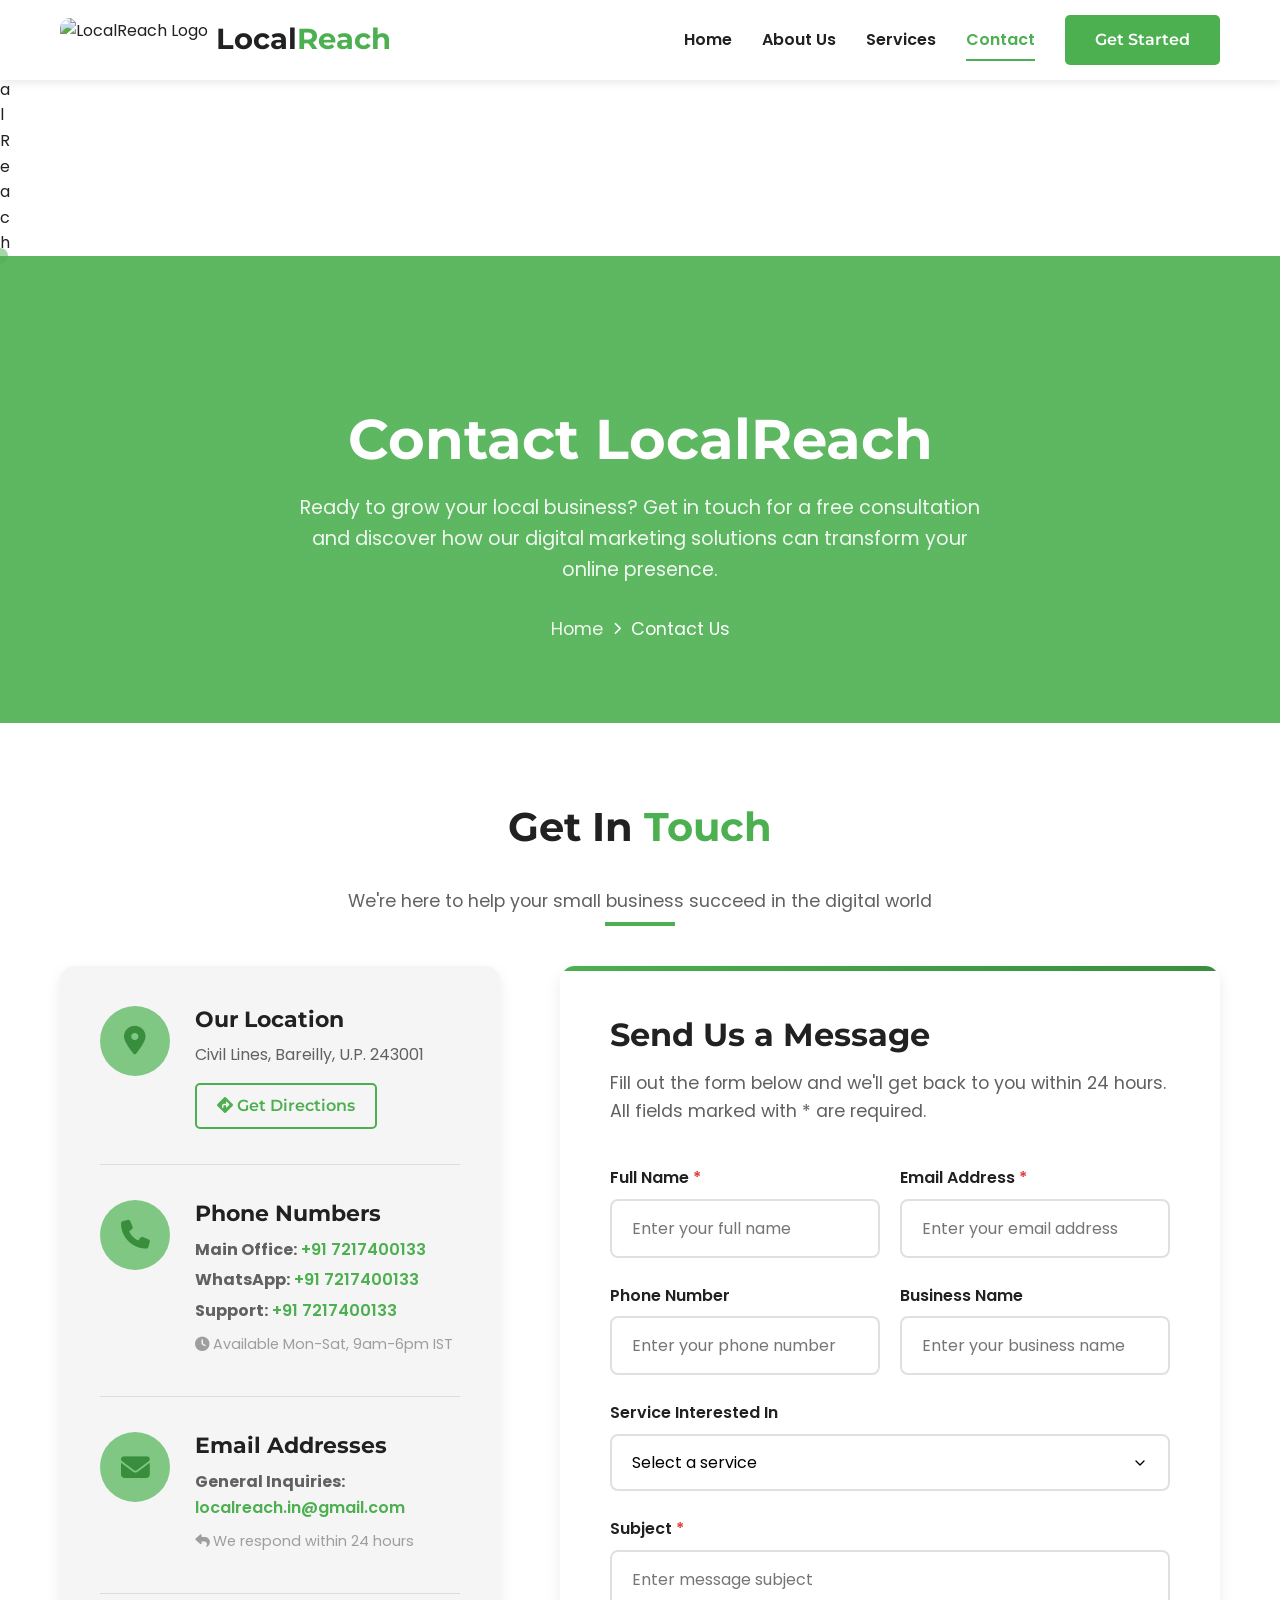
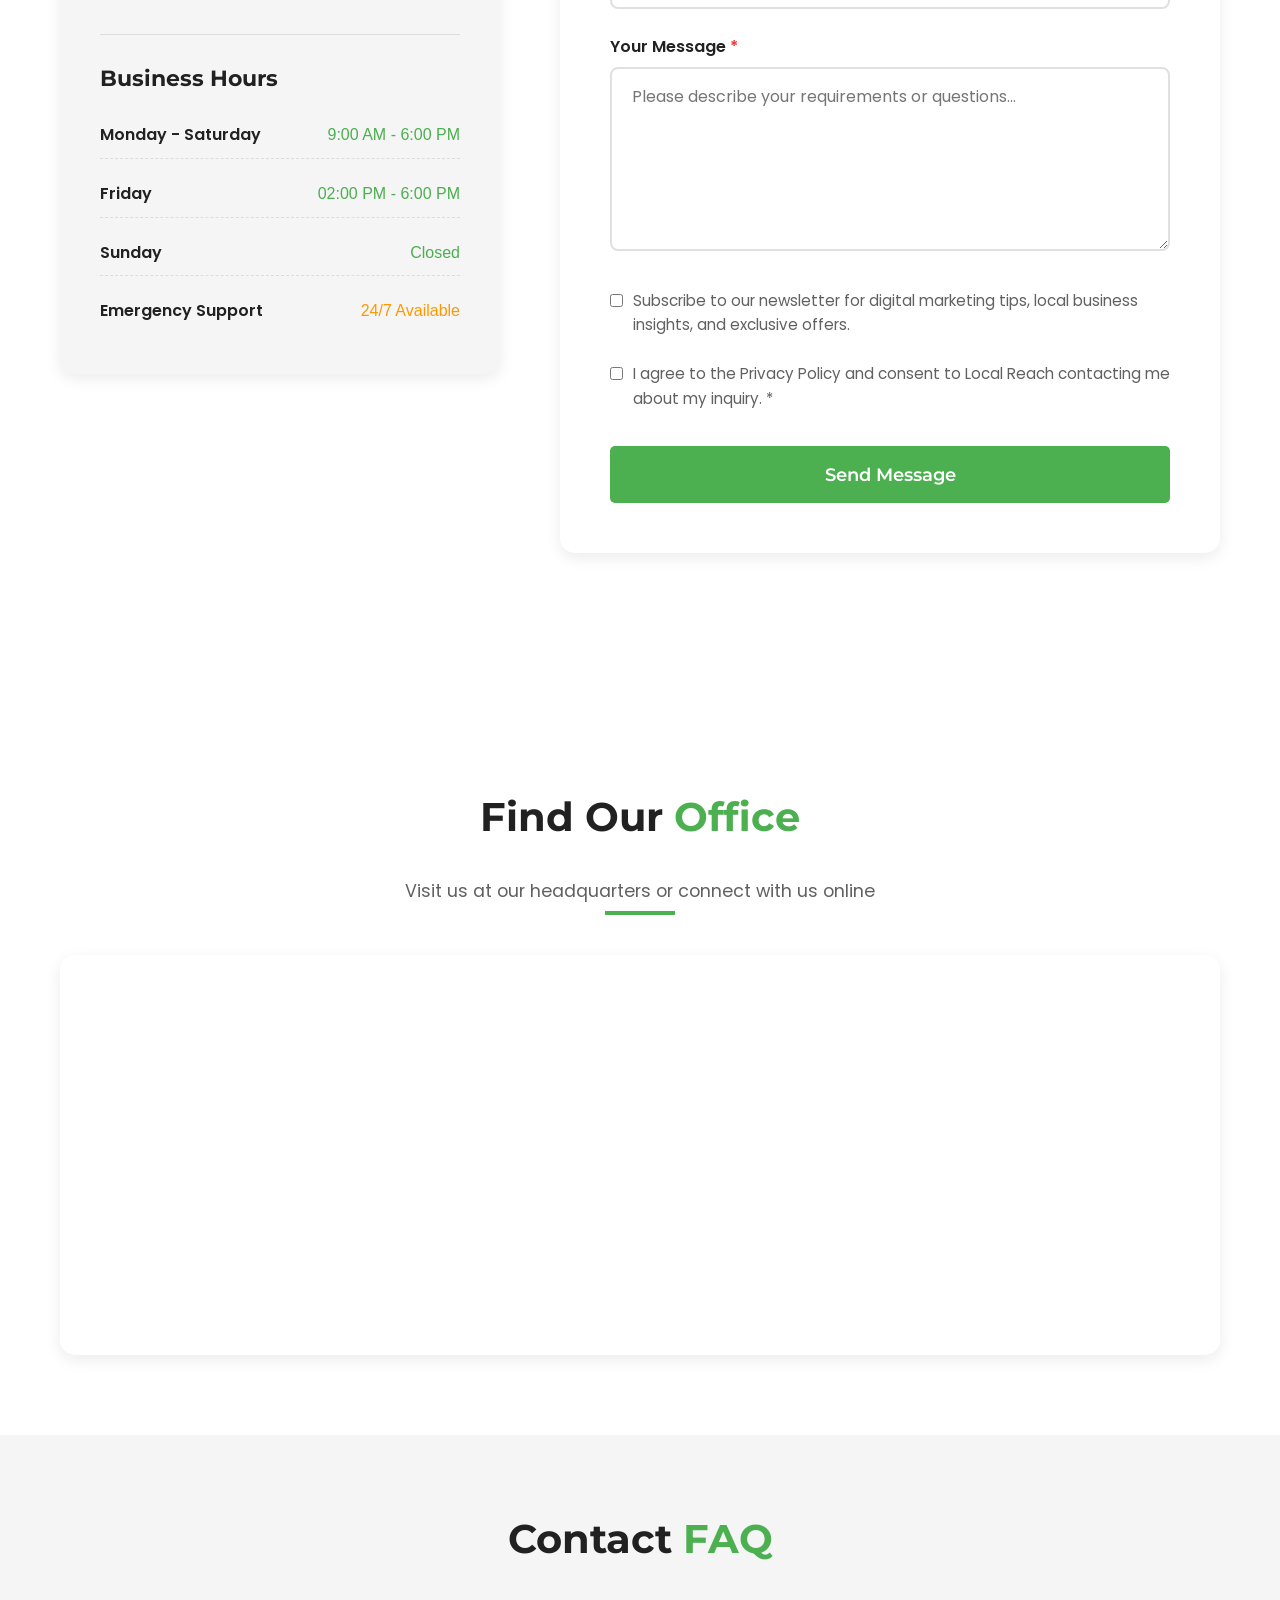
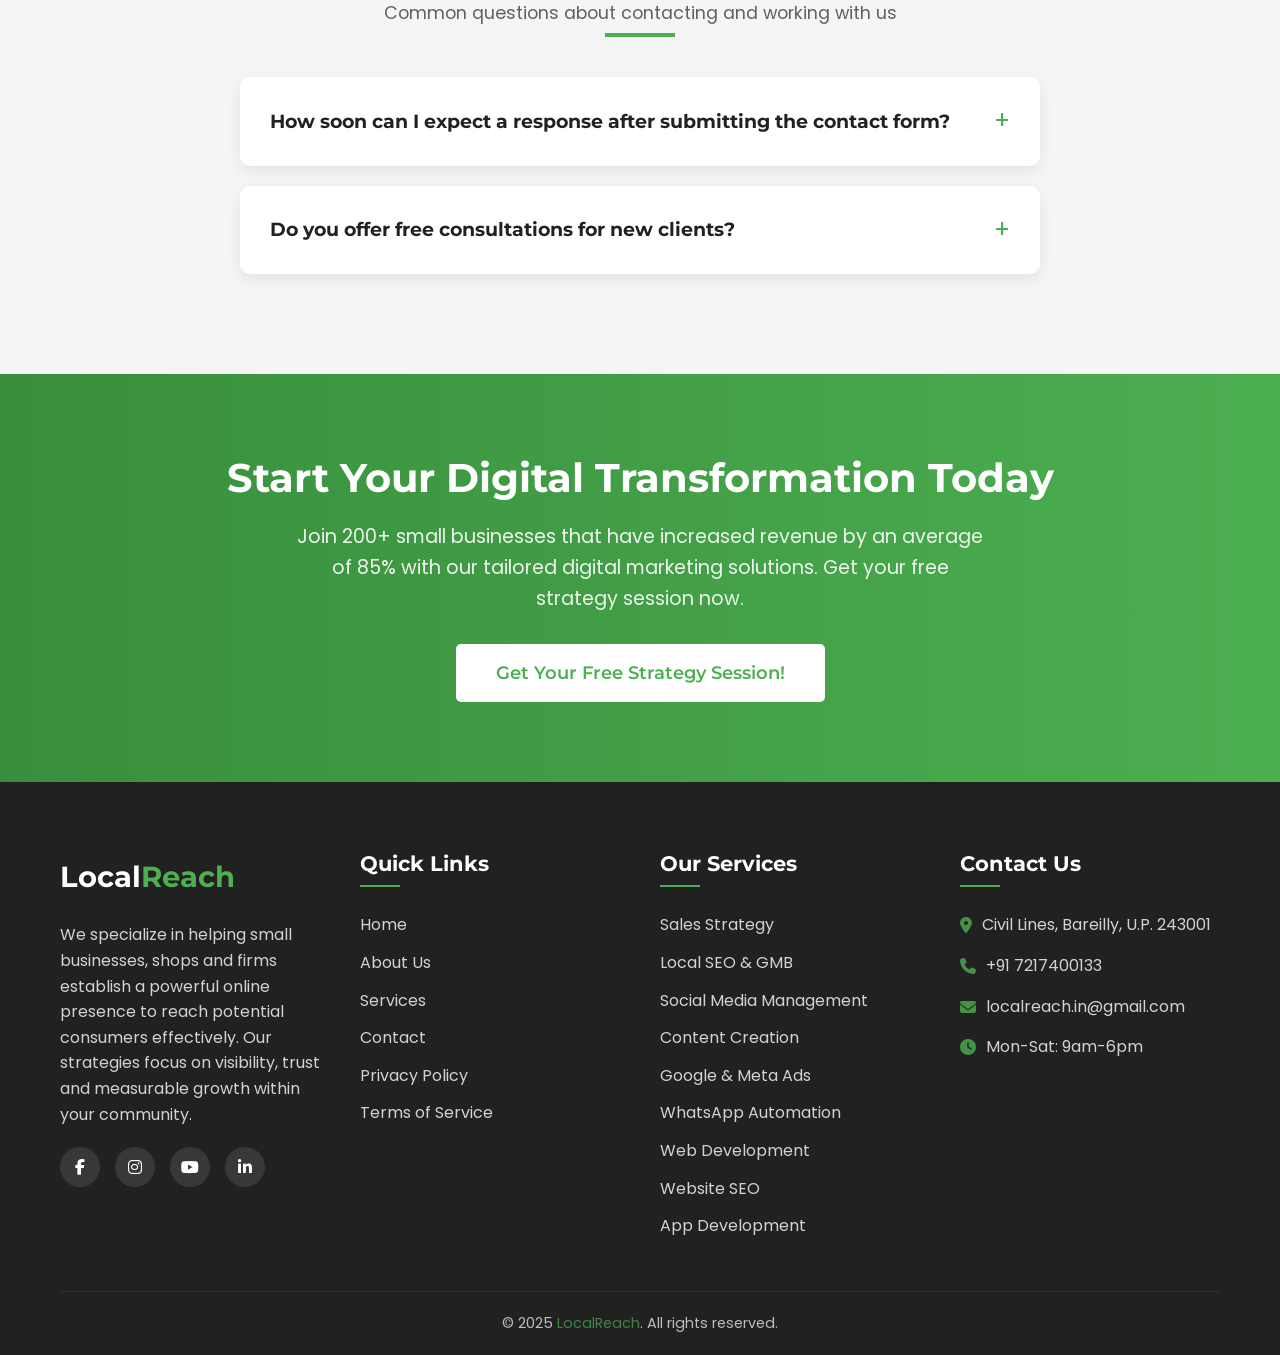
==== commit bb9be8e4: "Testimonial added" ====
--- a/contact.html
+++ b/contact.html
@@ -150,6 +150,13 @@
                             <div class="contact-info-content">
                                 <h3>Phone Numbers</h3>
                                 <p><strong>Main Office:</strong> <a href="tel:+917217400133">+91 7217400133</a></p>
+                                <p class="whatsapp-number">
+                                    <strong>WhatsApp:</strong> 
+                                    <a href="https://wa.me/917217400133?text=Hello%20LocalReach,%20I%20would%20like%20to%20know%20more%20about%20your%20services." 
+                                    target="_blank">
+                                    +91 7217400133
+                                    </a>
+                                </p>
                                 <p><strong>Support:</strong> <a href="tel:+917217400133">+91 7217400133</a></p>
                                 <p style="margin-top: 10px; font-size: 0.9rem; color: var(--gray);">
                                     <i class="fas fa-clock"></i> Available Mon-Sat, 9am-6pm IST
--- a/assets/contact/contact.css
+++ b/assets/contact/contact.css
@@ -1180,4 +1180,14 @@
             }
             @keyframes spin {
             to { transform: rotate(360deg); }
+            }
+
+            .whatsapp-number a{
+            color:#4CAF50;
+            font-weight:600;
+            text-decoration:none;
+            }
+
+            .whatsapp-number a:hover{
+                text-decoration:underline;
             }
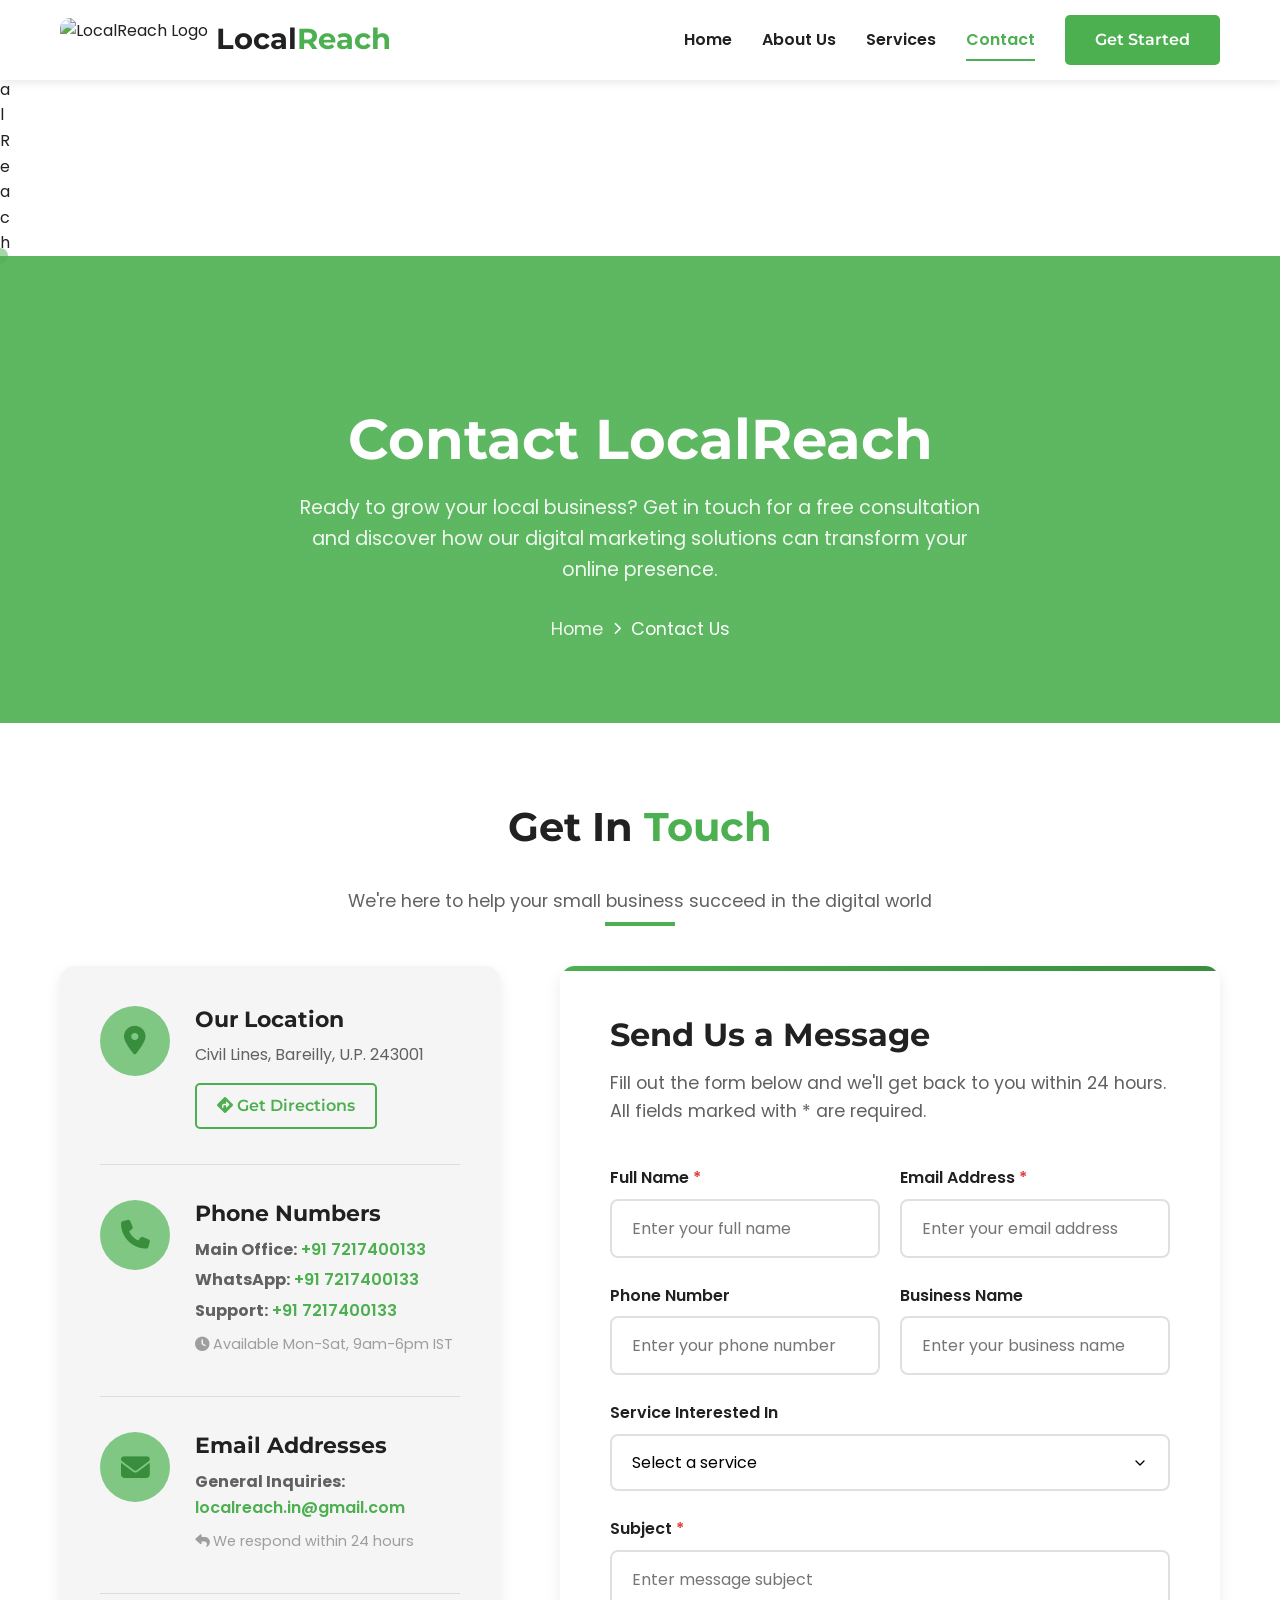
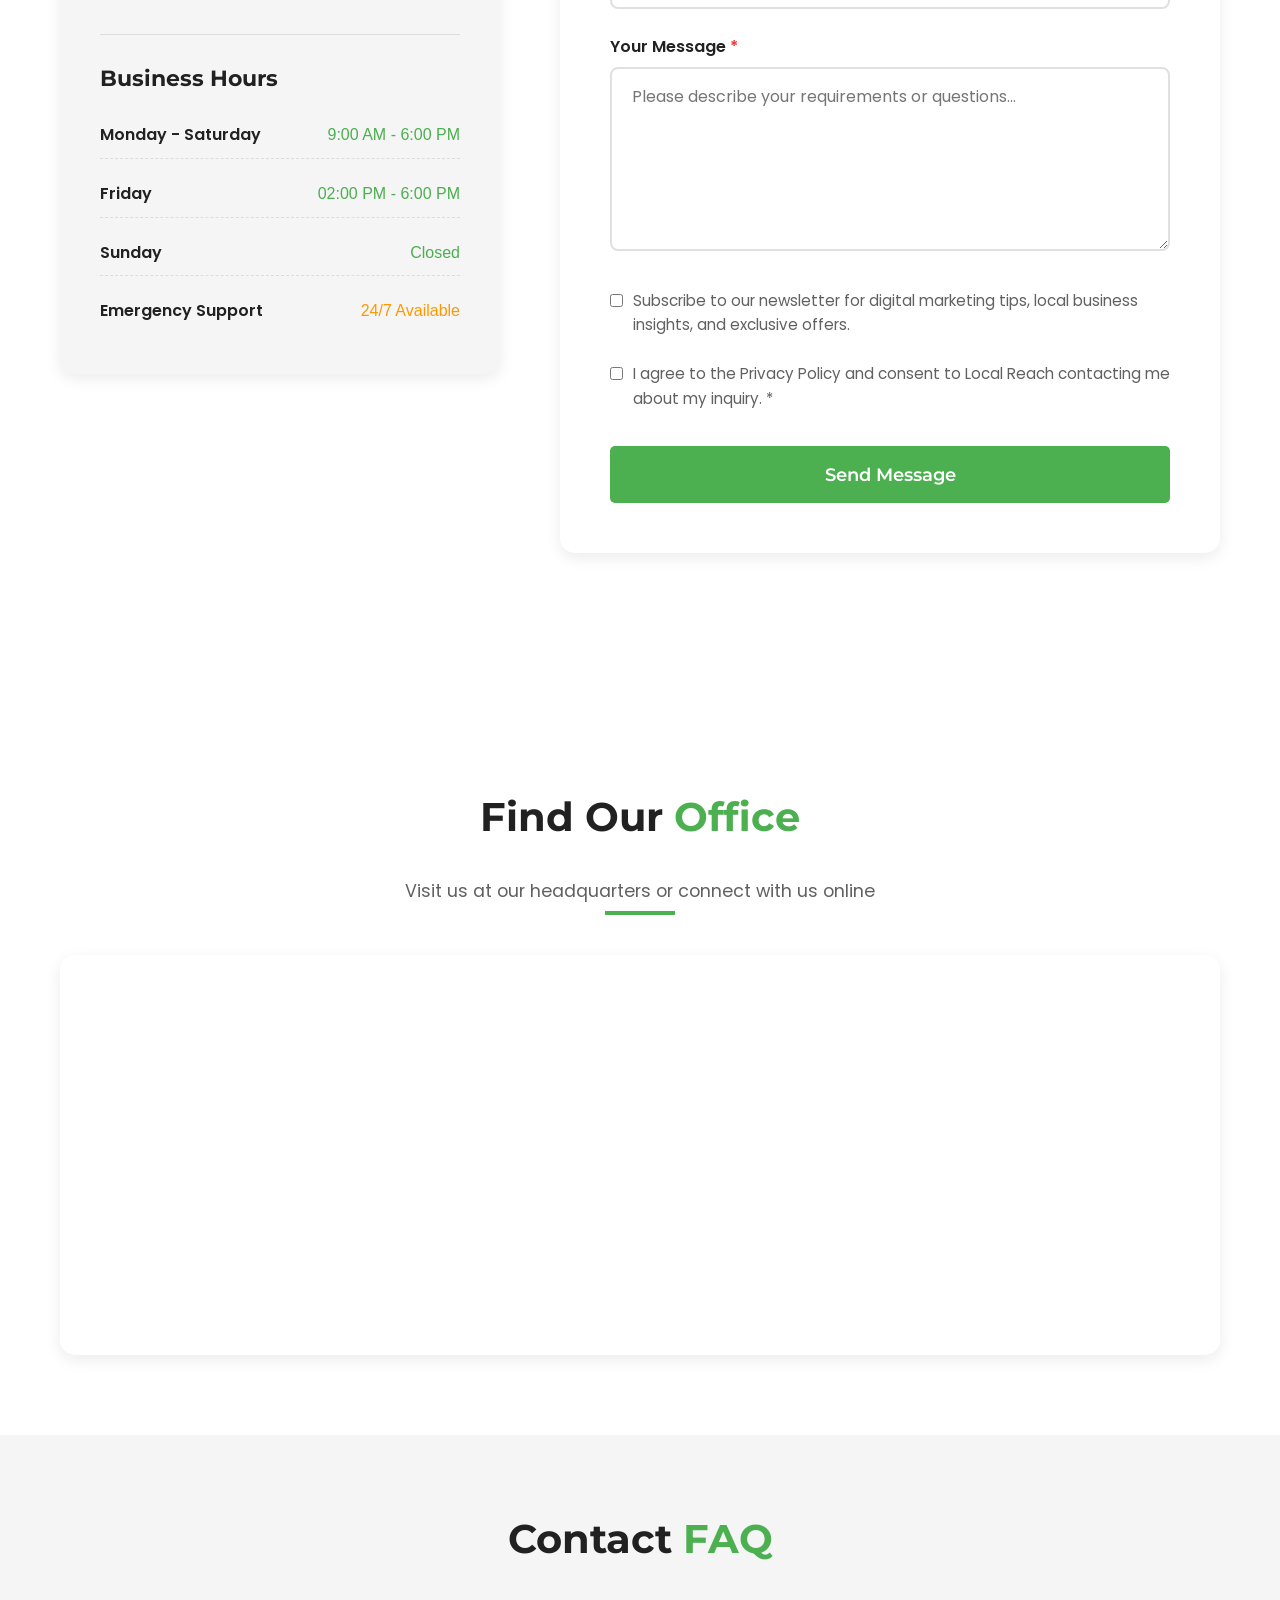
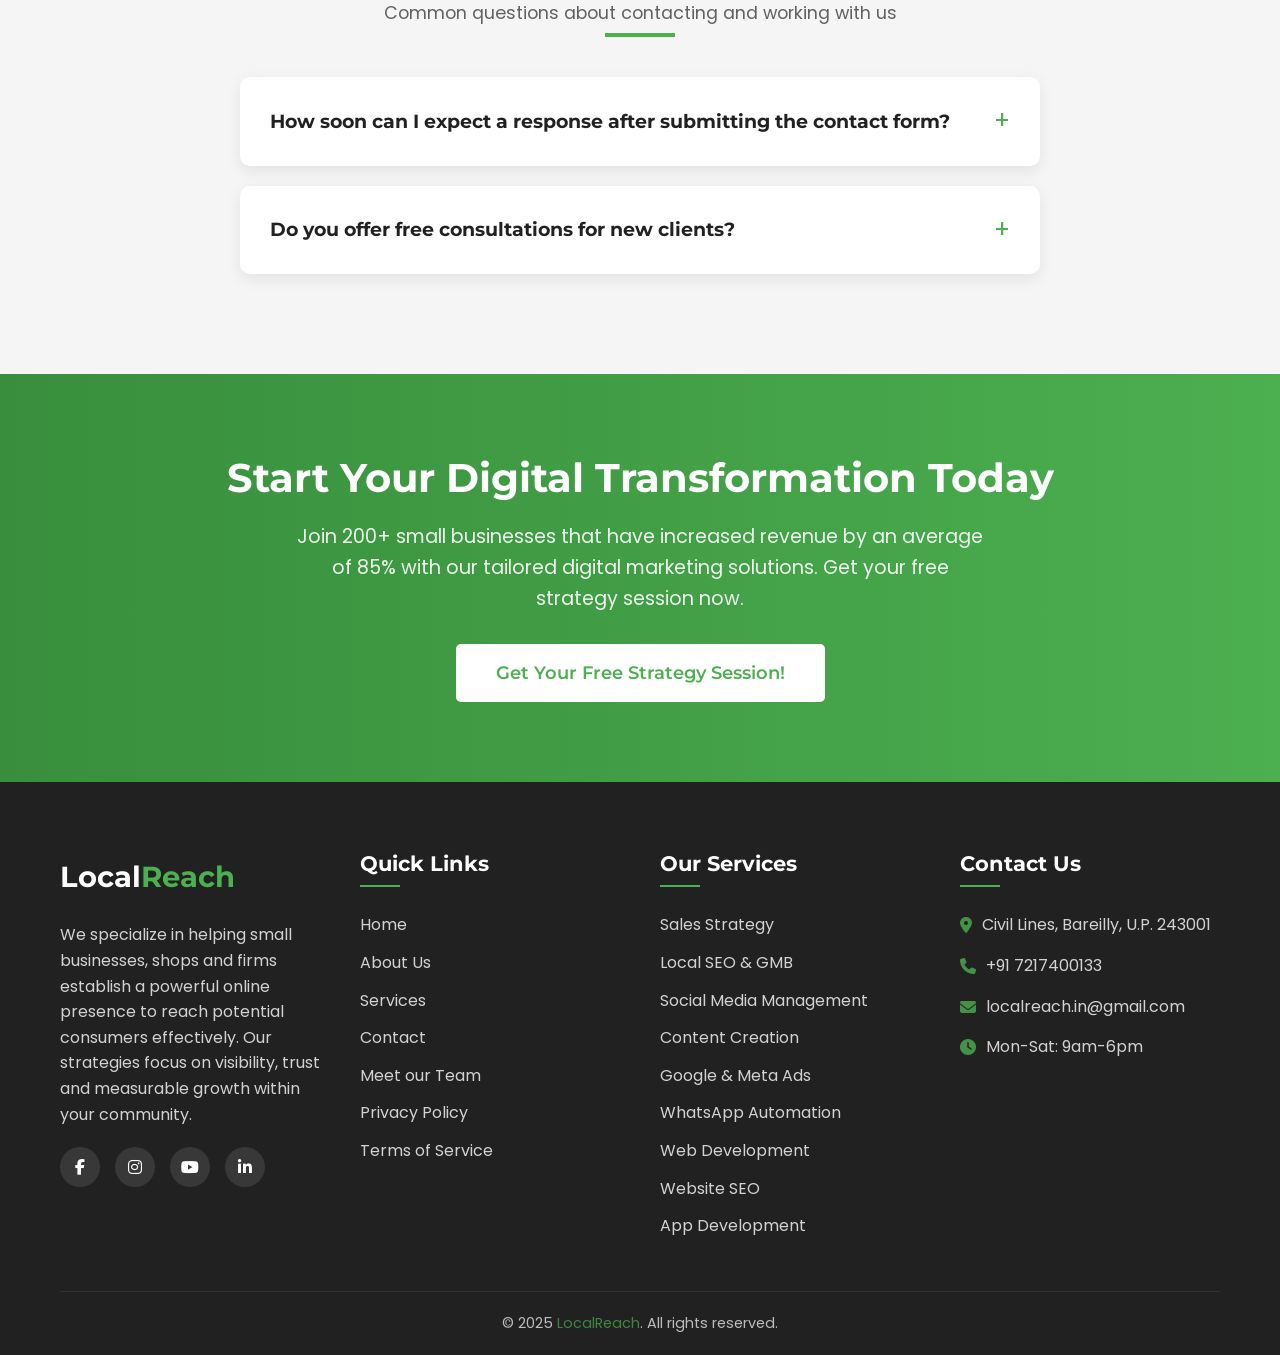
==== commit 87b27fd3: "first commit" ====
--- a/contact.html
+++ b/contact.html
@@ -7,7 +7,7 @@
         
         <!-- ====== STANDARD META TAGS ====== -->
         <meta name="title" content="Contact LocalReach – Get Your Free Digital Marketing Consultation">
-        <meta name="description" content="Ready to grow your small business? Contact LocalReach for a free strategy session. Find our phone, email, location, or use the contact form to send us a message.">
+        <meta name="description" content="Ready to grow your business? Contact LocalReach for a free strategy session. Find our phone, email, location or use the contact form to send us a message.">
         <meta name="keywords" content="contact localreach, digital marketing consultation, free strategy session, bareilly digital agency, local business marketing help, get in touch, customer support">
         <meta name="author" content="LocalReach Digital Marketing Solutions">
         <meta name="robots" content="index, follow">
@@ -32,24 +32,12 @@
         <meta name="twitter:image:alt" content="Contact LocalReach">
 
         <!-- Standard Favicon -->
-        <link rel="icon" type="image/x-icon" href="assets/favicon/favicon.ico">
-        <link rel="shortcut icon" type="image/x-icon" href="assets/favicon/favicon.ico">
-        
-        <!-- Modern Browsers (PNG format) -->
-        <link rel="icon" type="image/png" sizes="32x32" href="assets/favicon/favicon-32x32.png">
-        <link rel="icon" type="image/png" sizes="16x16" href="assets/favicon/favicon-16x16.png">
-        
-        <!-- Apple Devices -->
-        <link rel="apple-touch-icon" sizes="180x180" href="assets/favicon/apple-touch-icon.png">
-        
-        <!-- Android Devices -->
-        <link rel="icon" type="image/png" sizes="192x192" href="assets/favicon/android-chrome-192x192.png">
-        <link rel="icon" type="image/png" sizes="512x512" href="assets/favicon/android-chrome-512x512.png">
-        
-        <!-- Windows 8/10 Tiles -->
-        <meta name="msapplication-TileImage" content="assets/favicon/mstile-150x150.png">
-        <meta name="msapplication-TileColor" content="#4CAF50">
-        <meta name="theme-color" content="#4CAF50">
+        <link rel="icon" type="image/png" href="assets/favicon/favicon-96x96.png" sizes="96x96" />
+        <link rel="icon" type="image/svg+xml" href="assets/favicon/favicon.svg" />
+        <link rel="shortcut icon" href="assets/favicon/favicon.ico" />
+        <link rel="apple-touch-icon" sizes="180x180" href="assets/favicon/apple-touch-icon.png" />
+        <meta name="apple-mobile-web-app-title" content="LocalReach" />
+        <link rel="manifest" href="assets/favicon/site.webmanifest" />
 
         <link rel="stylesheet" href="https://cdnjs.cloudflare.com/ajax/libs/font-awesome/6.4.0/css/all.min.css">
         <link href="https://fonts.googleapis.com/css2?family=Poppins:wght@300;400;500;600;700&family=Montserrat:wght@400;600;700&display=swap" rel="stylesheet">
@@ -368,7 +356,7 @@
             <div class="container">
                 <h2>Start Your Digital Transformation Today</h2>
                 <p>Join 200+ small businesses that have increased revenue by an average of 85% with our tailored digital marketing solutions. Get your free strategy session now.</p>
-                <a href="contact.html" class="btn">Get Your Free Strategy Session!</a>
+                <a href="contact.html#contactForm" class="btn">Get Your Free Strategy Session!</a>
             </div>
         </section>
 
@@ -396,6 +384,7 @@
                             <li><a href="about.html">About Us</a></li>
                             <li><a href="services.html">Services</a></li>
                             <li><a href="contact.html">Contact</a></li>
+                            <li><a href="about.html#team">Meet our Team</a></li>
                             <li><a href="privacy.html">Privacy Policy</a></li>
                             <li><a href="terms.html">Terms of Service</a></li>
                         </ul>
@@ -443,4 +432,4 @@
         <script src="assets/protection.js"></script>
 
     </body>
-</html>+</html>
